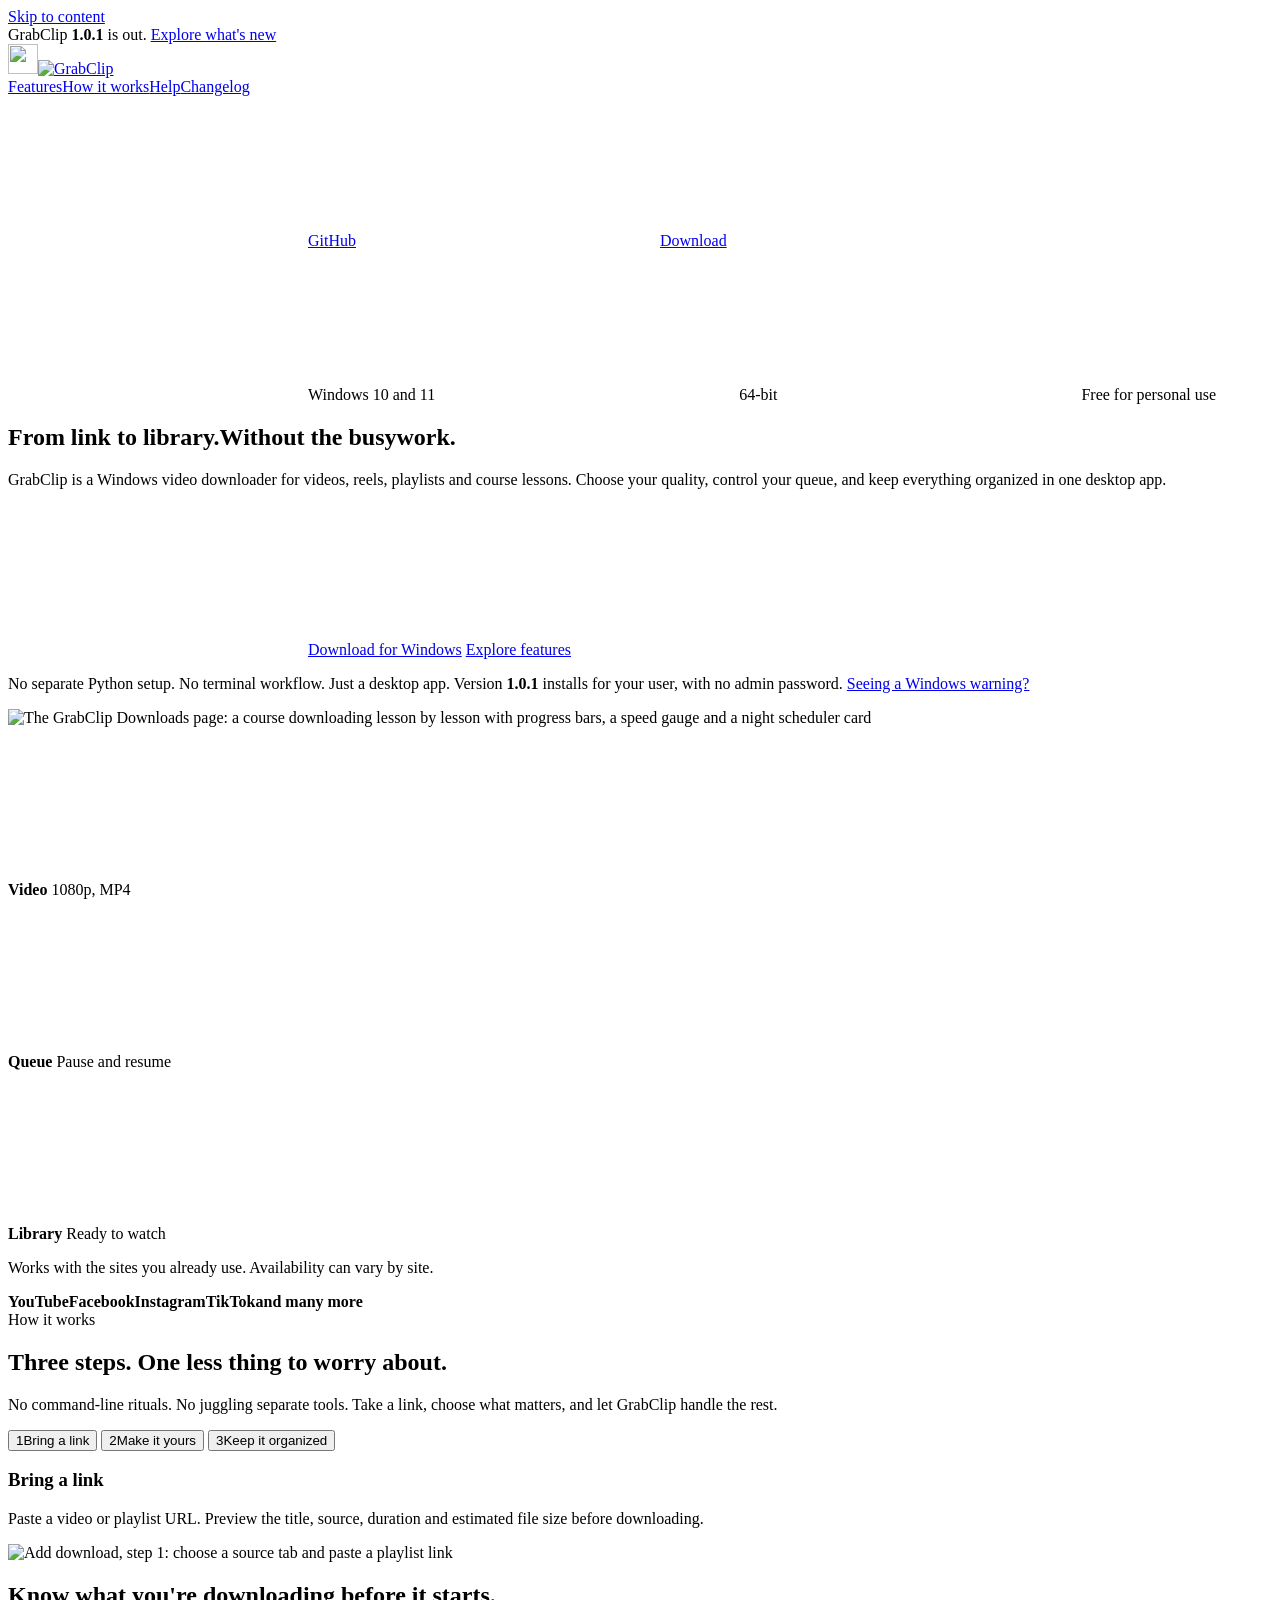
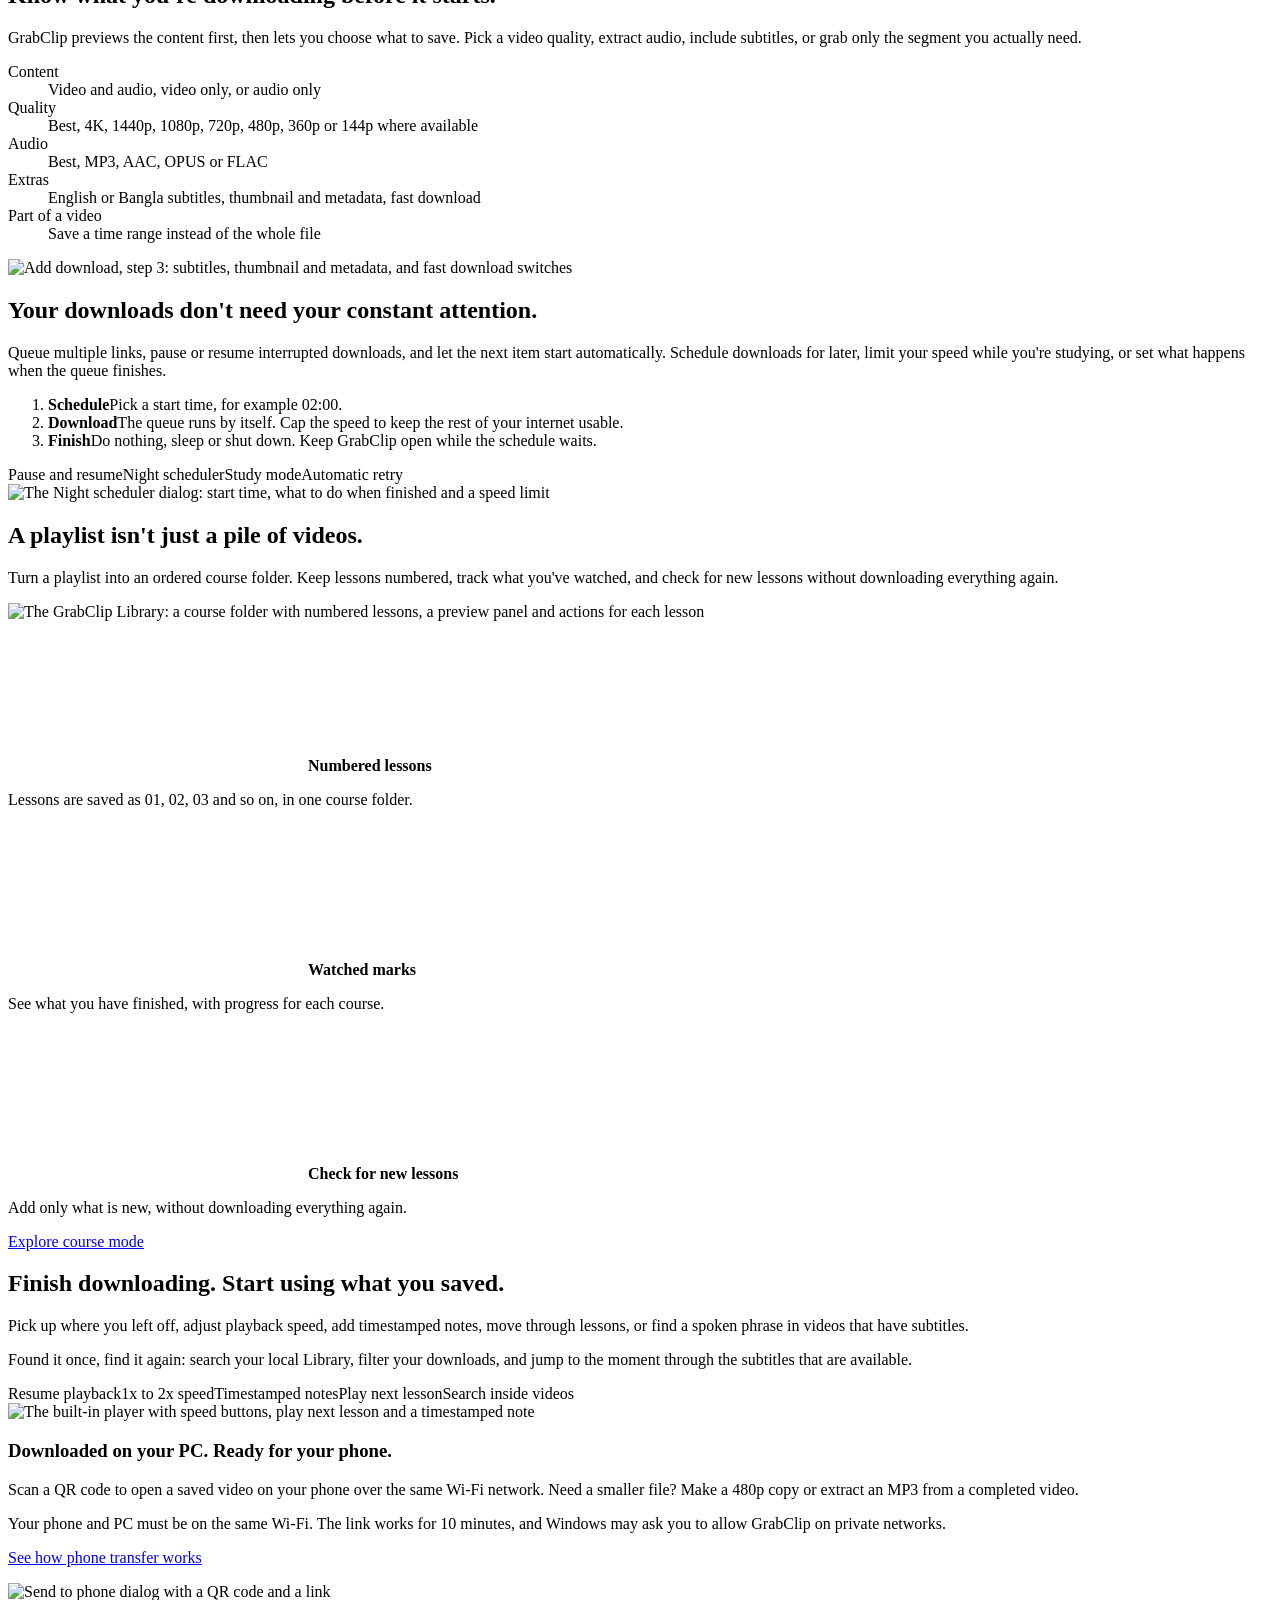
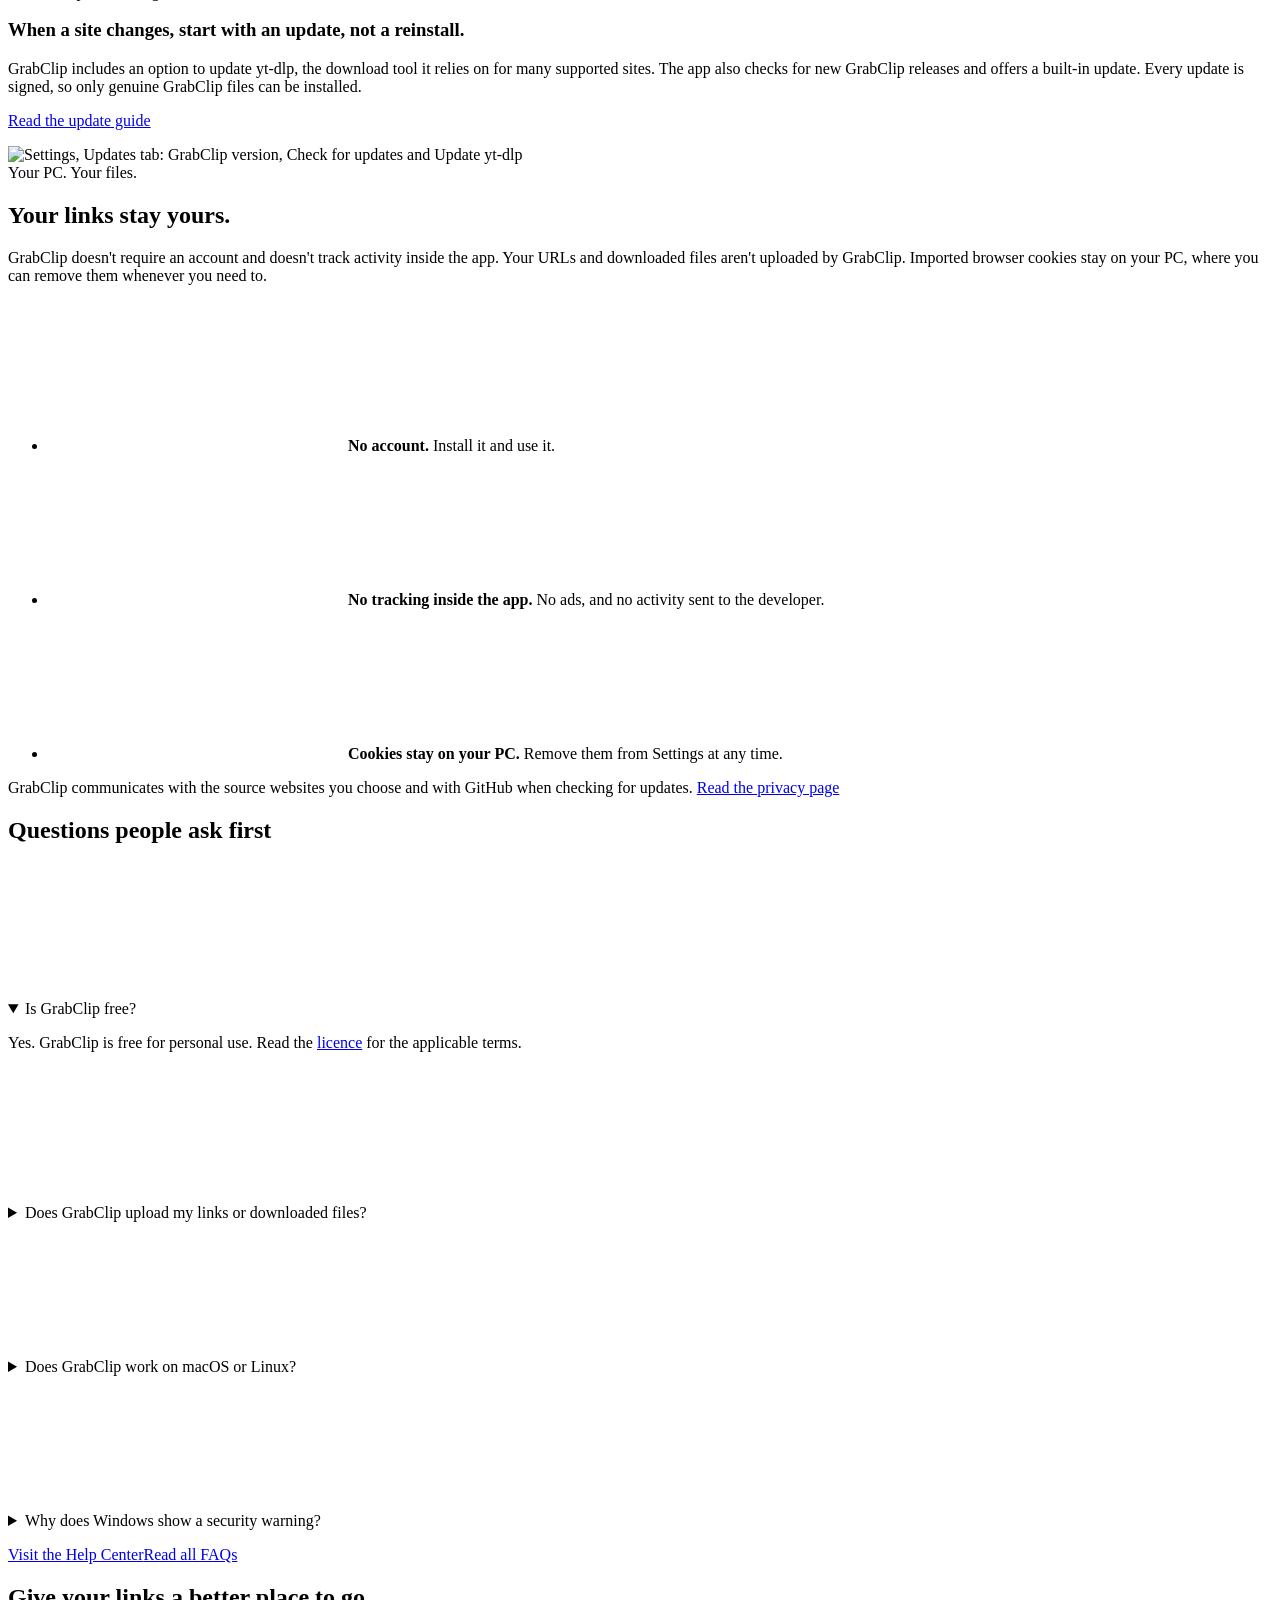
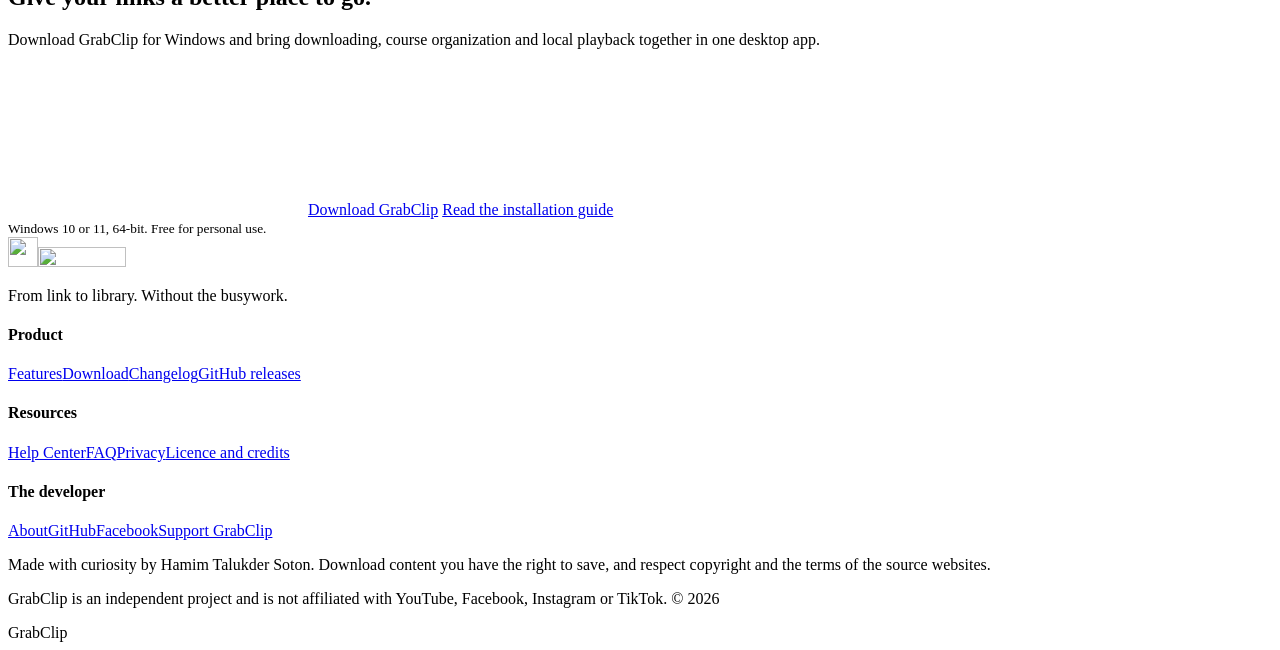
==== website/index.html @ 93a2cb2f "Add files via upload" ====
<!DOCTYPE html>
<html lang="en">
<head>
<meta charset="UTF-8">
<meta name="viewport" content="width=device-width, initial-scale=1">
<title>GrabClip — Windows Video &amp; Playlist Downloader</title>
<meta name="description" content="Download videos, playlists and course lessons on Windows. Manage your queue, organize downloads and play saved media with GrabClip.">
<link rel="canonical" href="https://grabclip.pages.dev/">
<meta name="theme-color" content="#0B0F0E">
<meta property="og:type" content="website">
<meta property="og:site_name" content="GrabClip">
<meta property="og:title" content="GrabClip — Windows Video &amp; Playlist Downloader">
<meta property="og:description" content="Download videos, playlists and course lessons on Windows. Manage your queue, organize downloads and play saved media with GrabClip.">
<meta property="og:url" content="https://grabclip.pages.dev/">
<meta property="og:image" content="https://grabclip.pages.dev/assets/og.png">
<meta property="og:image:width" content="1200">
<meta property="og:image:height" content="630">
<meta name="twitter:card" content="summary_large_image">
<link rel="icon" href="/assets/logo-icon.svg" type="image/svg+xml">
<link rel="icon" href="/assets/icon-192.png" type="image/png" sizes="192x192">
<link rel="apple-touch-icon" href="/assets/apple-touch-icon.png">
<link rel="preload" href="/assets/fonts/plus-jakarta-sans-latin-wght-normal.woff2" as="font" type="font/woff2" crossorigin>
<link rel="stylesheet" href="/style.css">
<script src="/site.js" defer></script>
<script type="application/ld+json">{"@context": "https://schema.org", "@type": "SoftwareApplication", "name": "GrabClip", "operatingSystem": "Windows 10, Windows 11", "applicationCategory": "MultimediaApplication", "description": "A Windows desktop app for downloading and organizing supported videos, playlists and course lessons.", "url": "https://grabclip.pages.dev/", "downloadUrl": "https://grabclip.pages.dev/download/", "offers": {"@type": "Offer", "price": "0", "priceCurrency": "USD"}, "author": {"@type": "Person", "name": "Hamim Talukder Soton"}}</script>
</head>
<body>
<a class="skip" href="#main">Skip to content</a>
<div class="announce">GrabClip <b data-version>1.0.1</b> is out. <a href="/changelog/">Explore what's new</a></div>
<header class="site-head">
<div class="wrap bar">
<a class="brand" href="/" aria-label="GrabClip home"><img src="/assets/logo-icon.svg" alt="" width="30" height="30"><img src="/assets/logo-text.svg" alt="GrabClip" width="88" height="20"></a>
<nav class="pill-nav" aria-label="Main"><a href="/features/">Features</a><a href="/#how">How it works</a><a href="/help/">Help</a><a href="/changelog/">Changelog</a></nav>
<div class="bar-end">
<a class="gh" href="https://github.com/HamimTalukder/GrabClip-Windows"><svg class="ic" aria-hidden="true"><use href="/assets/icons.svg#i-github"/></svg><span>GitHub</span></a>
<a class="btn btn-mint btn-sm" href="/download/latest"><svg class="ic" aria-hidden="true"><use href="/assets/icons.svg#i-download"/></svg>Download</a>
</div>
</div>
</header>
<main id="main">
<section class="hero">
  <div class="wrap hero-copy">
    <div class="chips">
      <span class="chip"><svg class="ic" aria-hidden="true"><use href="/assets/icons.svg#i-windows"/></svg>Windows 10 and 11</span>
      <span class="chip"><svg class="ic" aria-hidden="true"><use href="/assets/icons.svg#i-check"/></svg>64-bit</span>
      <span class="chip"><svg class="ic" aria-hidden="true"><use href="/assets/icons.svg#i-check"/></svg>Free for personal use</span>
    </div>
    <h1 class="display"><span>From link to library.</span><span>Without the busywork.</span></h1>
    <p class="lead">GrabClip is a Windows video downloader for videos, reels, playlists and course lessons. Choose your quality, control your queue, and keep everything organized in one desktop app.</p>
    <div class="actions">
      <a class="btn btn-mint" href="/download/latest"><svg class="ic" aria-hidden="true"><use href="/assets/icons.svg#i-download"/></svg>Download for Windows</a>
      <a class="btn btn-ghost" href="/features/">Explore features</a>
    </div>
    <p class="hero-note">No separate Python setup. No terminal workflow. Just a desktop app. Version <b data-version>1.0.1</b> installs for your user, with no admin password. <a href="/download/#smartscreen">Seeing a Windows warning?</a></p>
  </div>
  <div class="wrap stage">
    <div class="beam" aria-hidden="true"></div>
    <div class="win"><img src="/assets/shots/downloads.webp" width="1920" height="1080" alt="The GrabClip Downloads page: a course downloading lesson by lesson with progress bars, a speed gauge and a night scheduler card" fetchpriority="high"></div>
    <div class="float f1"><svg class="ic" aria-hidden="true"><use href="/assets/icons.svg#i-play"/></svg><div><b>Video</b> <span>1080p, MP4</span></div></div>
    <div class="float f2"><svg class="ic" aria-hidden="true"><use href="/assets/icons.svg#i-list"/></svg><div><b>Queue</b> <span>Pause and resume</span></div></div>
    <div class="float f3"><svg class="ic" aria-hidden="true"><use href="/assets/icons.svg#i-folder"/></svg><div><b>Library</b> <span>Ready to watch</span></div></div>
  </div>
</section>

<div class="sources">
  <div class="wrap">
    <p>Works with the sites you already use. Availability can vary by site.</p>
    <b>YouTube</b><b>Facebook</b><b>Instagram</b><b>TikTok</b><b>and many more</b>
  </div>
</div>

<section class="sec" id="how">
  <div class="wrap" data-tabs>
    <div class="sec-head center">
      <span class="label">How it works</span>
      <h2 class="h2">Three steps. One less thing to worry about.</h2>
      <p class="lead">No command-line rituals. No juggling separate tools. Take a link, choose what matters, and let GrabClip handle the rest.</p>
    </div>
    <div class="steps-bar" role="tablist" aria-label="How GrabClip works">
      <button type="button" role="tab" id="tab-1" aria-controls="panel-1" aria-selected="true"><span class="n">1</span>Bring a link</button>
      <button type="button" role="tab" id="tab-2" aria-controls="panel-2" aria-selected="false" tabindex="-1"><span class="n">2</span>Make it yours</button>
      <button type="button" role="tab" id="tab-3" aria-controls="panel-3" aria-selected="false" tabindex="-1"><span class="n">3</span>Keep it organized</button>
    </div>
    <div class="steps-line" aria-hidden="true"><i></i></div>
    <div class="step-panel" role="tabpanel" id="panel-1" aria-labelledby="tab-1">
      <div><h3>Bring a link</h3><p class="lead">Paste a video or playlist URL. Preview the title, source, duration and estimated file size before downloading.</p></div>
      <div class="step-art"><img src="/assets/shots/add-1-link.webp" width="850" height="434" alt="Add download, step 1: choose a source tab and paste a playlist link" loading="lazy" decoding="async"></div>
    </div>
    <div class="step-panel" role="tabpanel" id="panel-2" aria-labelledby="tab-2" hidden>
      <div><h3>Make it yours</h3><p class="lead">Pick video or audio, choose quality and format, add subtitles or select a specific time range.</p></div>
      <div class="step-art"><img src="/assets/shots/add-2-format.webp" width="850" height="731" alt="Add download, step 2: course folder, content type, quality and format" loading="lazy" decoding="async"></div>
    </div>
    <div class="step-panel" role="tabpanel" id="panel-3" aria-labelledby="tab-3" hidden>
      <div><h3>Keep it organized</h3><p class="lead">Find finished downloads in the Library, resume playback, organize course lessons and search subtitles where available.</p></div>
      <div class="step-art"><img src="/assets/shots/library.webp" width="1600" height="900" alt="The GrabClip Library with a course folder, numbered lessons and a preview panel" loading="lazy" decoding="async"></div>
    </div>
  </div>
</section>

<section class="sec">
  <div class="wrap split">
    <div>
      <h2 class="h2">Know what you're downloading before it starts.</h2>
      <p class="lead">GrabClip previews the content first, then lets you choose what to save. Pick a video quality, extract audio, include subtitles, or grab only the segment you actually need.</p>
      <dl class="spec">
        <dt>Content</dt><dd>Video and audio, video only, or audio only</dd>
        <dt>Quality</dt><dd>Best, 4K, 1440p, 1080p, 720p, 480p, 360p or 144p where available</dd>
        <dt>Audio</dt><dd>Best, MP3, AAC, OPUS or FLAC</dd>
        <dt>Extras</dt><dd>English or Bangla subtitles, thumbnail and metadata, fast download</dd>
        <dt>Part of a video</dt><dd>Save a time range instead of the whole file</dd>
      </dl>
    </div>
    <div class="art art-narrow"><img src="/assets/shots/add-3-extras.webp" width="850" height="538" alt="Add download, step 3: subtitles, thumbnail and metadata, and fast download switches" loading="lazy" decoding="async"></div>
  </div>
</section>

<section class="sec">
  <div class="wrap split flip">
    <div>
      <h2 class="h2">Your downloads don't need your constant attention.</h2>
      <p class="lead">Queue multiple links, pause or resume interrupted downloads, and let the next item start automatically. Schedule downloads for later, limit your speed while you're studying, or set what happens when the queue finishes.</p>
      <ol class="flow">
        <li><b>Schedule</b><span>Pick a start time, for example 02:00.</span></li>
        <li><b>Download</b><span>The queue runs by itself. Cap the speed to keep the rest of your internet usable.</span></li>
        <li><b>Finish</b><span>Do nothing, sleep or shut down. Keep GrabClip open while the schedule waits.</span></li>
      </ol>
      <div class="tags"><span>Pause and resume</span><span>Night scheduler</span><span>Study mode</span><span>Automatic retry</span></div>
    </div>
    <div class="art art-narrow"><img src="/assets/shots/scheduler.webp" width="670" height="605" alt="The Night scheduler dialog: start time, what to do when finished and a speed limit" loading="lazy" decoding="async"></div>
  </div>
</section>

<section class="sec">
  <div class="wrap">
    <div class="sec-head">
      <h2 class="h2">A playlist isn't just a pile of videos.</h2>
      <p class="lead">Turn a playlist into an ordered course folder. Keep lessons numbered, track what you've watched, and check for new lessons without downloading everything again.</p>
    </div>
    <div class="win wide-art"><img src="/assets/shots/library.webp" width="1600" height="900" alt="The GrabClip Library: a course folder with numbered lessons, a preview panel and actions for each lesson" loading="lazy" decoding="async"></div>
    <div class="trio">
      <div><svg class="ic" aria-hidden="true"><use href="/assets/icons.svg#i-list"/></svg><b>Numbered lessons</b><p>Lessons are saved as 01, 02, 03 and so on, in one course folder.</p></div>
      <div><svg class="ic" aria-hidden="true"><use href="/assets/icons.svg#i-check"/></svg><b>Watched marks</b><p>See what you have finished, with progress for each course.</p></div>
      <div><svg class="ic" aria-hidden="true"><use href="/assets/icons.svg#i-refresh"/></svg><b>Check for new lessons</b><p>Add only what is new, without downloading everything again.</p></div>
    </div>
    <p class="center-link"><a href="/help/#course-download">Explore course mode</a></p>
  </div>
</section>

<section class="sec">
  <div class="wrap split">
    <div>
      <h2 class="h2">Finish downloading. Start using what you saved.</h2>
      <p class="lead">Pick up where you left off, adjust playback speed, add timestamped notes, move through lessons, or find a spoken phrase in videos that have subtitles.</p>
      <p class="lead">Found it once, find it again: search your local Library, filter your downloads, and jump to the moment through the subtitles that are available.</p>
      <div class="tags"><span>Resume playback</span><span>1x to 2x speed</span><span>Timestamped notes</span><span>Play next lesson</span><span>Search inside videos</span></div>
    </div>
    <div class="art"><img src="/assets/shots/player.webp" width="1330" height="1040" alt="The built-in player with speed buttons, play next lesson and a timestamped note" loading="lazy" decoding="async"></div>
  </div>
</section>

<section class="sec">
  <div class="wrap twoup">
    <div class="tile hot">
      <h3 class="h3">Downloaded on your PC. Ready for your phone.</h3>
      <p>Scan a QR code to open a saved video on your phone over the same Wi-Fi network. Need a smaller file? Make a 480p copy or extract an MP3 from a completed video.</p>
      <p>Your phone and PC must be on the same Wi-Fi. The link works for 10 minutes, and Windows may ask you to allow GrabClip on private networks.</p>
      <p><a href="/help/#phone-transfer" class="muted">See how phone transfer works</a></p>
      <div class="tile-art narrow"><img src="/assets/shots/send-to-phone.webp" width="670" height="766" alt="Send to phone dialog with a QR code and a link" loading="lazy" decoding="async"></div>
    </div>
    <div class="tile">
      <h3 class="h3">When a site changes, start with an update, not a reinstall.</h3>
      <p>GrabClip includes an option to update yt-dlp, the download tool it relies on for many supported sites. The app also checks for new GrabClip releases and offers a built-in update. Every update is signed, so only genuine GrabClip files can be installed.</p>
      <p><a href="/help/#update-ytdlp" class="muted">Read the update guide</a></p>
      <div class="tile-art"><img src="/assets/shots/settings-updates.webp" width="940" height="477" alt="Settings, Updates tab: GrabClip version, Check for updates and Update yt-dlp" loading="lazy" decoding="async"></div>
    </div>
  </div>
</section>

<section class="sec">
  <div class="wrap">
    <div class="privacy">
      <div>
        <span class="label">Your PC. Your files.</span>
        <h2 class="h2">Your links stay yours.</h2>
        <p class="lead">GrabClip doesn't require an account and doesn't track activity inside the app. Your URLs and downloaded files aren't uploaded by GrabClip. Imported browser cookies stay on your PC, where you can remove them whenever you need to.</p>
      </div>
      <div>
        <ul>
          <li><svg class="ic" aria-hidden="true"><use href="/assets/icons.svg#i-lock"/></svg><span><b>No account.</b> Install it and use it.</span></li>
          <li><svg class="ic" aria-hidden="true"><use href="/assets/icons.svg#i-shield"/></svg><span><b>No tracking inside the app.</b> No ads, and no activity sent to the developer.</span></li>
          <li><svg class="ic" aria-hidden="true"><use href="/assets/icons.svg#i-cookie"/></svg><span><b>Cookies stay on your PC.</b> Remove them from Settings at any time.</span></li>
        </ul>
        <p class="small">GrabClip communicates with the source websites you choose and with GitHub when checking for updates. <a href="/privacy/">Read the privacy page</a></p>
      </div>
    </div>
  </div>
</section>

<section class="sec">
  <div class="wrap">
    <div class="sec-head center">
      <h2 class="h2">Questions people ask first</h2>
    </div>
    <div class="faq">
<details open><summary>Is GrabClip free?<svg class="ic plus" aria-hidden="true"><use href="/assets/icons.svg#i-plus"/></svg><svg class="ic minus" aria-hidden="true"><use href="/assets/icons.svg#i-minus"/></svg></summary><div class="ans"><p>Yes. GrabClip is free for personal use. Read the <a href="/license/">licence</a> for the applicable terms.</p></div></details>
<details><summary>Does GrabClip upload my links or downloaded files?<svg class="ic plus" aria-hidden="true"><use href="/assets/icons.svg#i-plus"/></svg><svg class="ic minus" aria-hidden="true"><use href="/assets/icons.svg#i-minus"/></svg></summary><div class="ans"><p>No. There are no accounts and no tracking inside the app. GrabClip only talks to the websites you download from, and to GitHub when it looks for an update. Read the <a href="/privacy/">privacy page</a>.</p></div></details>
<details><summary>Does GrabClip work on macOS or Linux?<svg class="ic plus" aria-hidden="true"><use href="/assets/icons.svg#i-plus"/></svg><svg class="ic minus" aria-hidden="true"><use href="/assets/icons.svg#i-minus"/></svg></summary><div class="ans"><p>Not at the moment. GrabClip supports Windows 10 and Windows 11 on 64-bit systems.</p></div></details>
<details><summary>Why does Windows show a security warning?<svg class="ic plus" aria-hidden="true"><use href="/assets/icons.svg#i-plus"/></svg><svg class="ic minus" aria-hidden="true"><use href="/assets/icons.svg#i-minus"/></svg></summary><div class="ans"><p>The current installer is not signed with a paid Windows code-signing certificate, so SmartScreen may show a warning. Download only from the official GitHub release and compare the SHA-256 hash first. <a href="/download/#smartscreen">Read more</a>.</p></div></details>
    </div>
    <p class="center-link"><a href="/help/">Visit the Help Center</a><a href="/faq/">Read all FAQs</a></p>
  </div>
</section>

<section class="cta">
  <div class="wrap">
    <h2 class="h2">Give your links a better place to go.</h2>
    <p class="lead">Download GrabClip for Windows and bring downloading, course organization and local playback together in one desktop app.</p>
    <div class="actions">
      <a class="btn btn-mint" href="/download/latest"><svg class="ic" aria-hidden="true"><use href="/assets/icons.svg#i-download"/></svg>Download GrabClip</a>
      <a class="btn btn-ghost" href="/download/">Read the installation guide</a>
    </div>
    <small>Windows 10 or 11, 64-bit. Free for personal use.</small>
  </div>
</section>
</main>
<footer class="foot">
<div class="wrap">
<div class="foot-grid">
<div>
<a class="brand" href="/" aria-label="GrabClip home"><img src="/assets/logo-icon.svg" alt="" width="30" height="30"><img src="/assets/logo-text.svg" alt="" width="88" height="20"></a>
<p class="foot-note">From link to library. Without the busywork.</p>
</div>
<div><h4>Product</h4>
<a href="/features/">Features</a><a href="/download/">Download</a><a href="/changelog/">Changelog</a><a href="https://github.com/HamimTalukder/GrabClip-Windows/releases">GitHub releases</a></div>
<div><h4>Resources</h4>
<a href="/help/">Help Center</a><a href="/faq/">FAQ</a><a href="/privacy/">Privacy</a><a href="/license/">Licence and credits</a></div>
<div><h4>The developer</h4>
<a href="/about/">About</a><a href="https://github.com/HamimTalukder" data-contact="github">GitHub</a><a href="https://www.facebook.com/hamim.talukder.soton" data-contact="facebook">Facebook</a><a href="/about/#support">Support GrabClip</a></div>
</div>
<div class="fine">
<p>Made with curiosity by Hamim Talukder Soton. Download content you have the right to save, and respect copyright and the terms of the source websites.</p>
<p>GrabClip is an independent project and is not affiliated with YouTube, Facebook, Instagram or TikTok. &copy; <span data-year>2026</span></p>
</div>
</div>
<div class="wordmark" aria-hidden="true">GrabClip</div>
</footer>
</body>
</html>
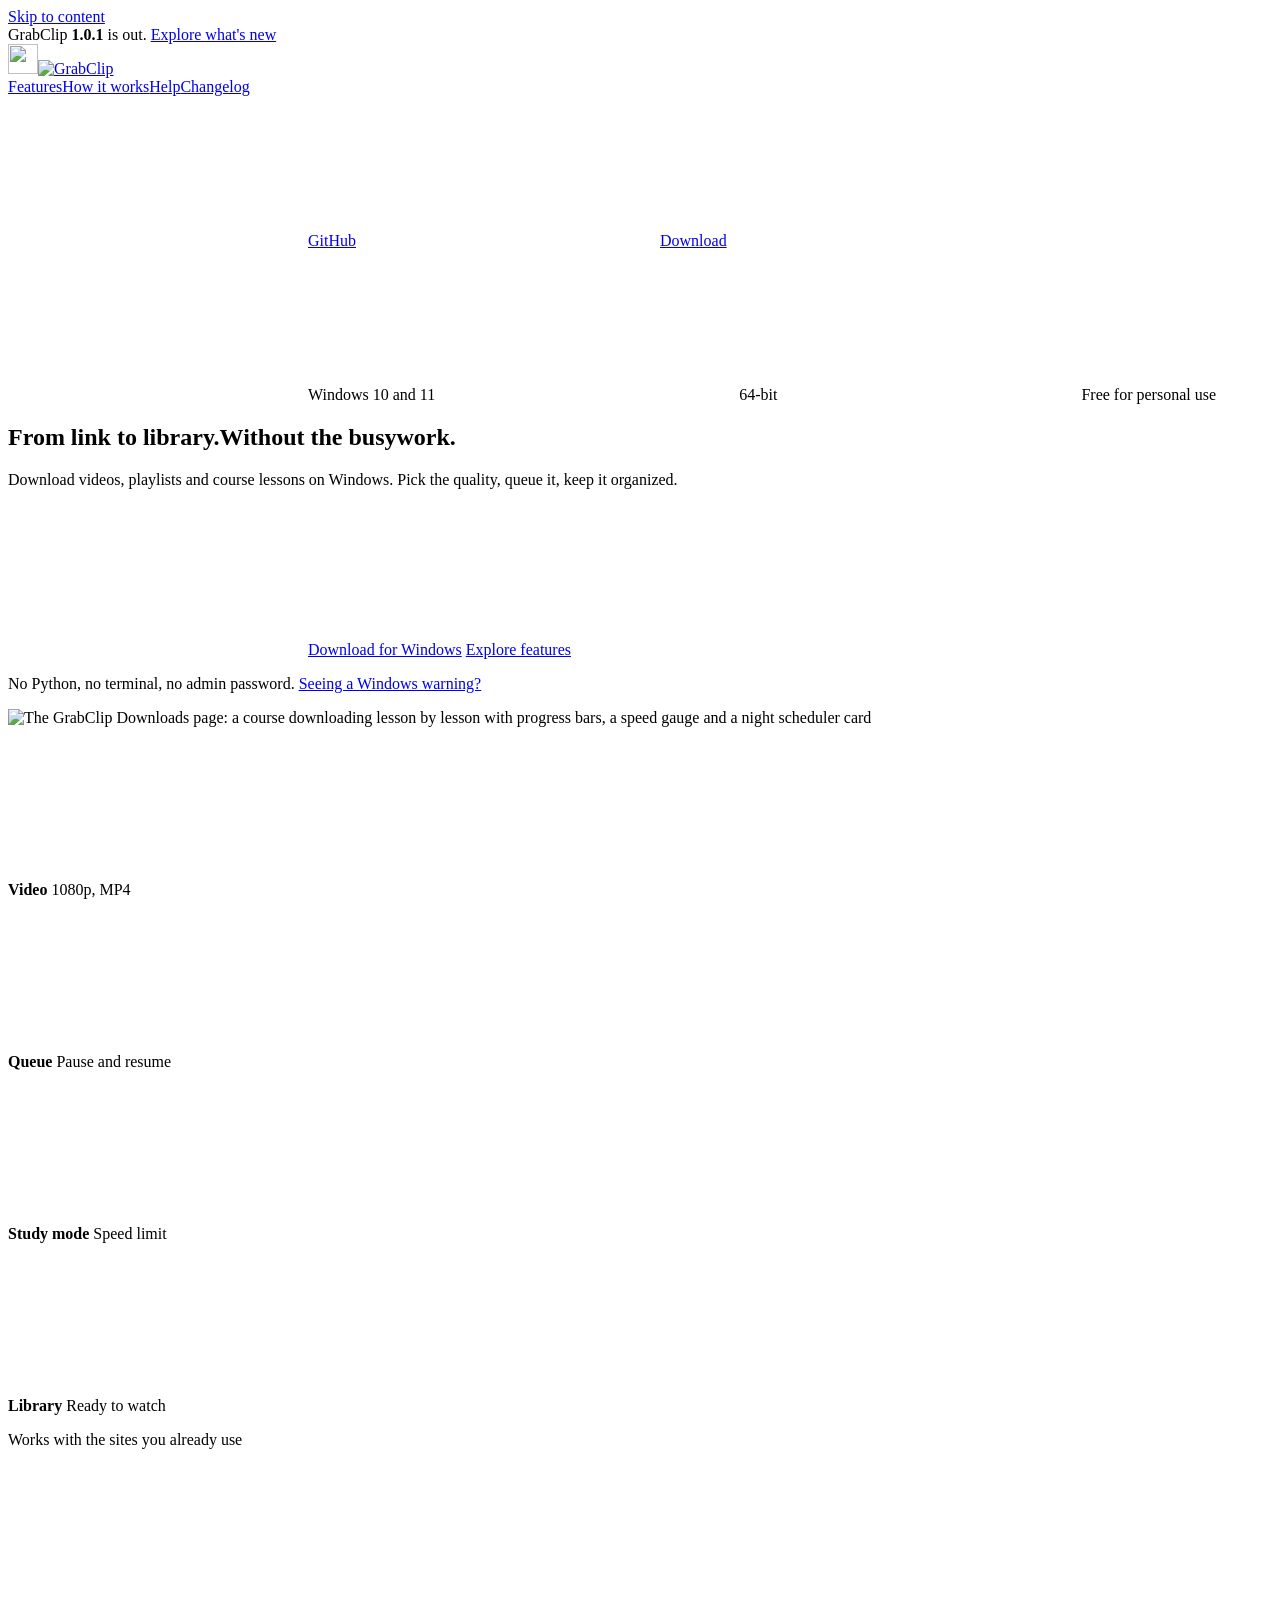
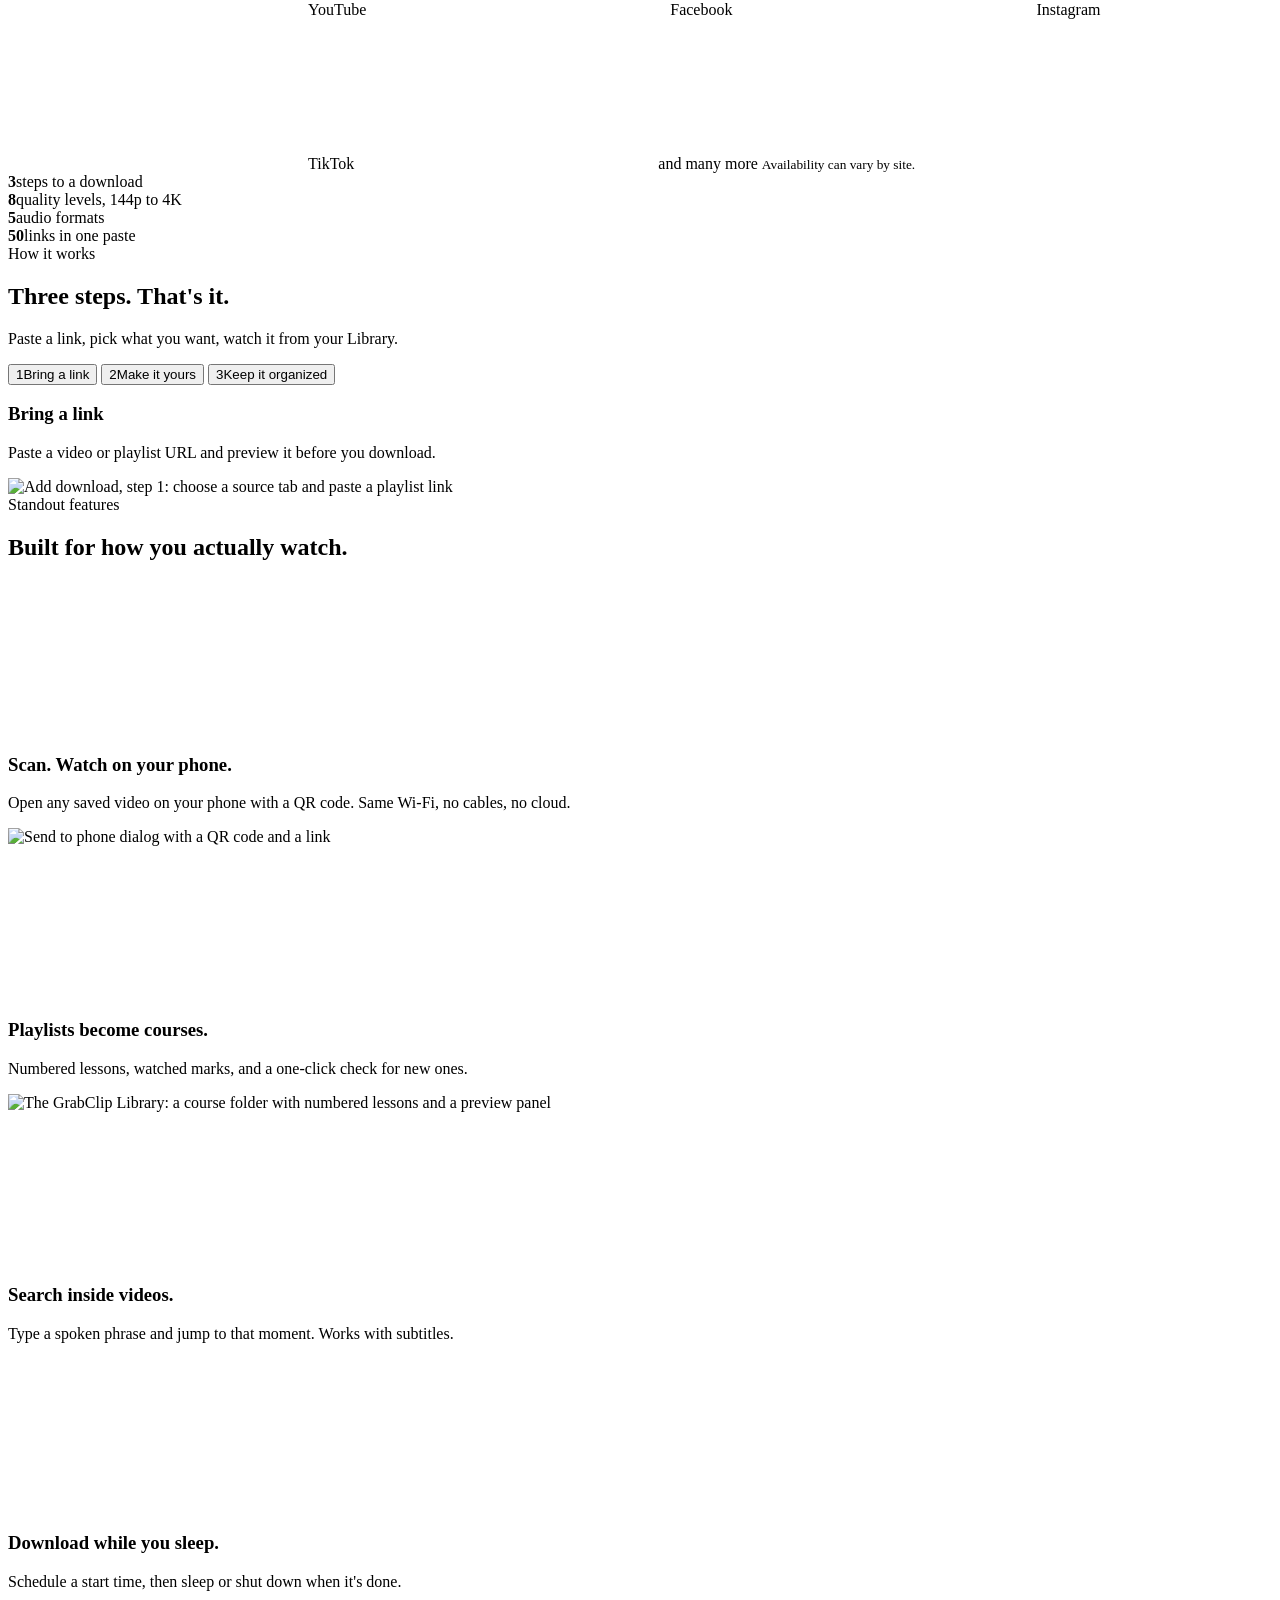
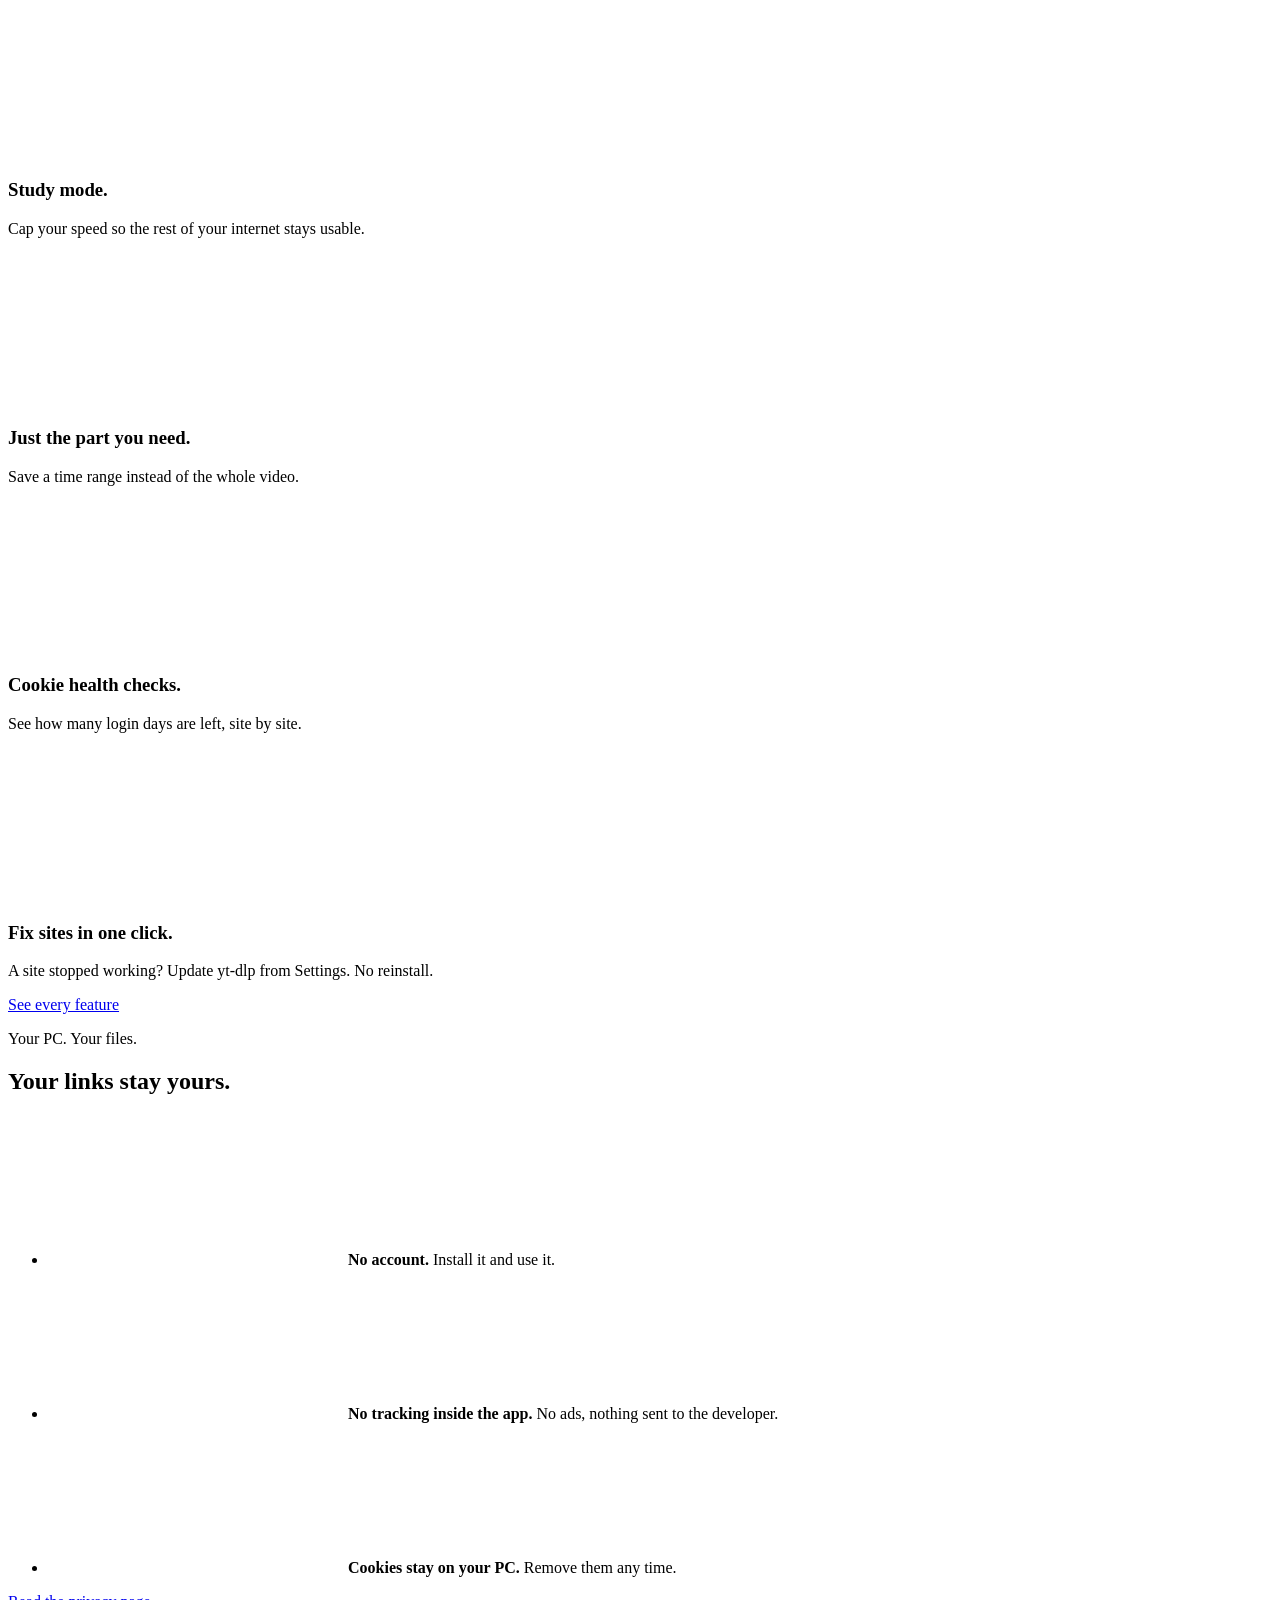
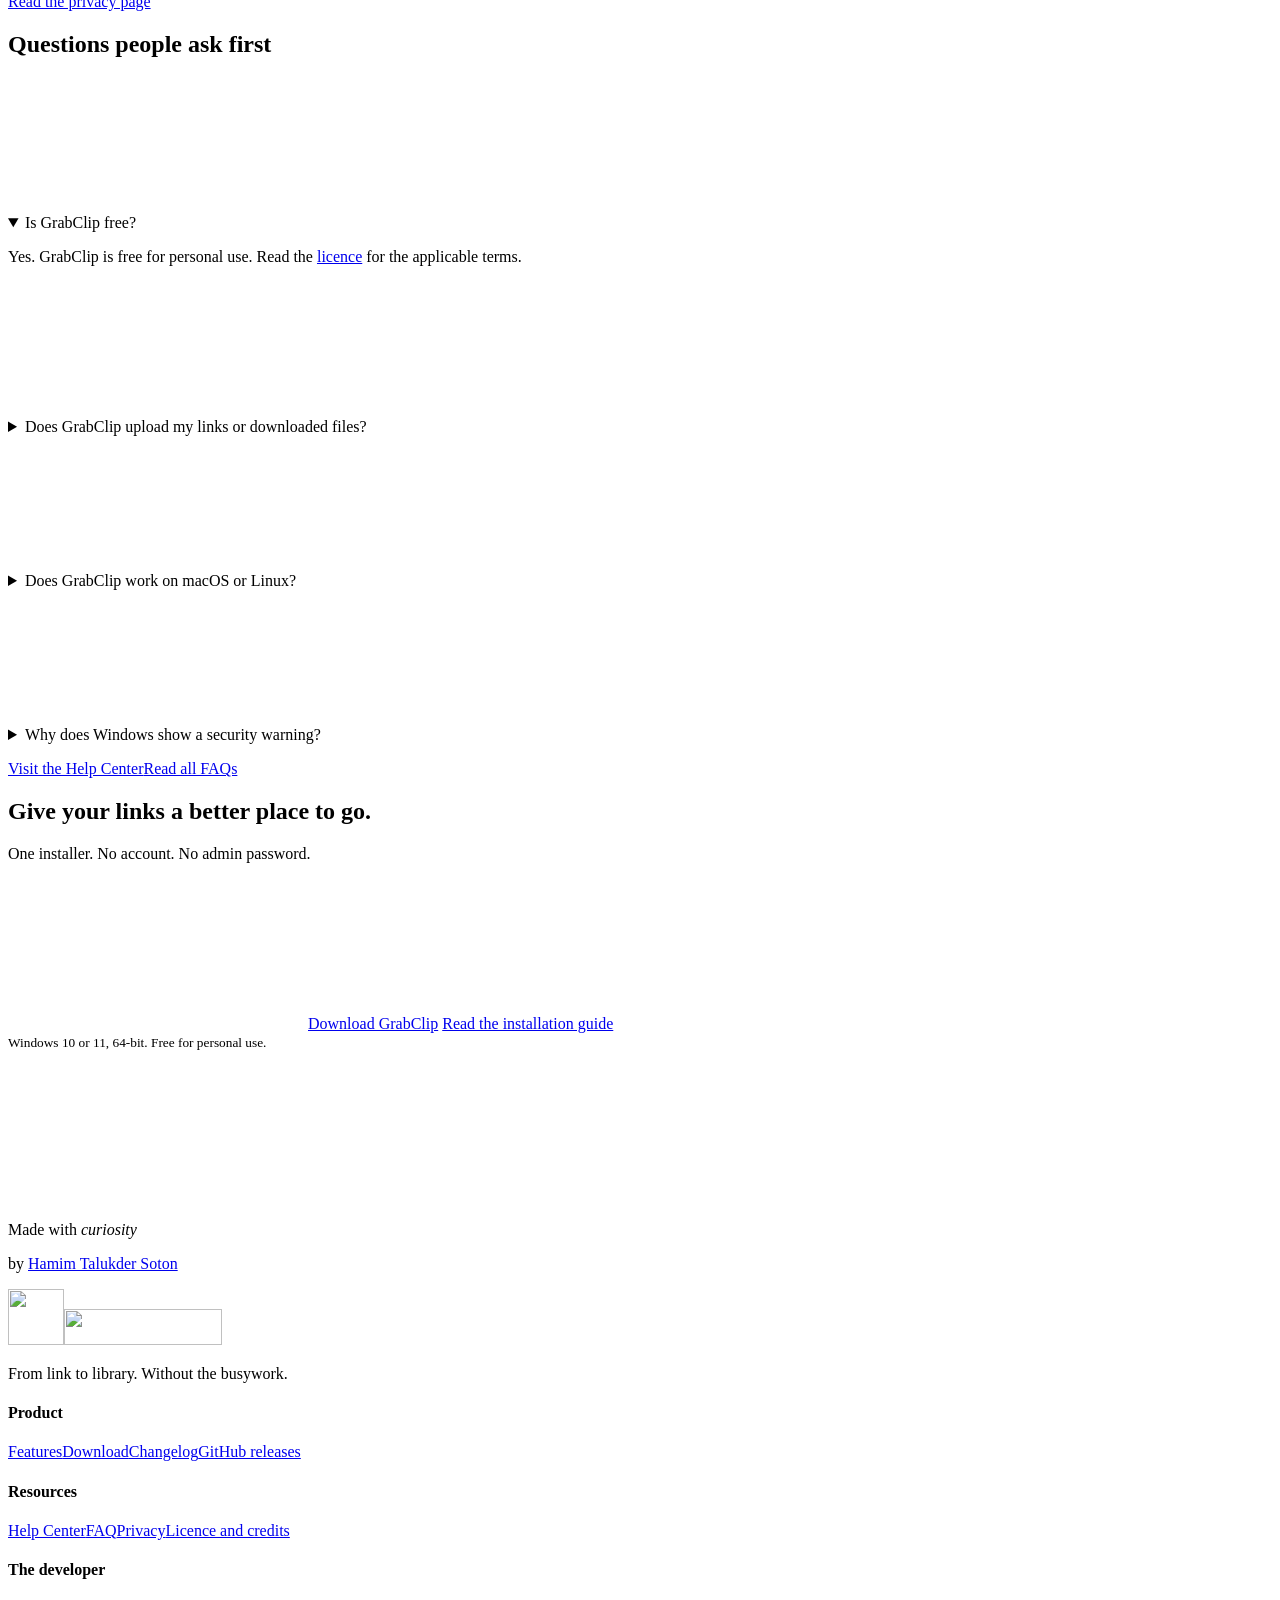
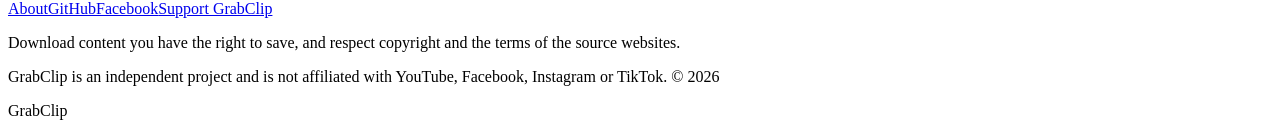
==== commit 5985a13b: "Add files via upload" ====
--- a/website/index.html
+++ b/website/index.html
@@ -33,7 +33,7 @@
 <nav class="pill-nav" aria-label="Main"><a href="/features/">Features</a><a href="/#how">How it works</a><a href="/help/">Help</a><a href="/changelog/">Changelog</a></nav>
 <div class="bar-end">
 <a class="gh" href="https://github.com/HamimTalukder/GrabClip-Windows"><svg class="ic" aria-hidden="true"><use href="/assets/icons.svg#i-github"/></svg><span>GitHub</span></a>
-<a class="btn btn-mint btn-sm" href="/download/latest"><svg class="ic" aria-hidden="true"><use href="/assets/icons.svg#i-download"/></svg>Download</a>
+<a class="btn btn-mint btn-sm" href="https://github.com/HamimTalukder/GrabClip-Windows/releases/latest" data-download><svg class="ic" aria-hidden="true"><use href="/assets/icons.svg#i-download"/></svg>Download</a>
 </div>
 </div>
 </header>
@@ -46,151 +46,140 @@
       <span class="chip"><svg class="ic" aria-hidden="true"><use href="/assets/icons.svg#i-check"/></svg>Free for personal use</span>
     </div>
     <h1 class="display"><span>From link to library.</span><span>Without the busywork.</span></h1>
-    <p class="lead">GrabClip is a Windows video downloader for videos, reels, playlists and course lessons. Choose your quality, control your queue, and keep everything organized in one desktop app.</p>
+    <p class="lead">Download videos, playlists and course lessons on Windows. Pick the quality, queue it, keep it organized.</p>
     <div class="actions">
-      <a class="btn btn-mint" href="/download/latest"><svg class="ic" aria-hidden="true"><use href="/assets/icons.svg#i-download"/></svg>Download for Windows</a>
+      <a class="btn btn-mint" href="https://github.com/HamimTalukder/GrabClip-Windows/releases/latest" data-download><svg class="ic" aria-hidden="true"><use href="/assets/icons.svg#i-download"/></svg>Download for Windows</a>
       <a class="btn btn-ghost" href="/features/">Explore features</a>
     </div>
-    <p class="hero-note">No separate Python setup. No terminal workflow. Just a desktop app. Version <b data-version>1.0.1</b> installs for your user, with no admin password. <a href="/download/#smartscreen">Seeing a Windows warning?</a></p>
+    <p class="hero-note">No Python, no terminal, no admin password. <a href="/download/#smartscreen">Seeing a Windows warning?</a></p>
   </div>
   <div class="wrap stage">
     <div class="beam" aria-hidden="true"></div>
     <div class="win"><img src="/assets/shots/downloads.webp" width="1920" height="1080" alt="The GrabClip Downloads page: a course downloading lesson by lesson with progress bars, a speed gauge and a night scheduler card" fetchpriority="high"></div>
-    <div class="float f1"><svg class="ic" aria-hidden="true"><use href="/assets/icons.svg#i-play"/></svg><div><b>Video</b> <span>1080p, MP4</span></div></div>
-    <div class="float f2"><svg class="ic" aria-hidden="true"><use href="/assets/icons.svg#i-list"/></svg><div><b>Queue</b> <span>Pause and resume</span></div></div>
-    <div class="float f3"><svg class="ic" aria-hidden="true"><use href="/assets/icons.svg#i-folder"/></svg><div><b>Library</b> <span>Ready to watch</span></div></div>
+    <div class="float f1" data-drag><svg class="ic" aria-hidden="true"><use href="/assets/icons.svg#i-play"/></svg><div><b>Video</b> <span>1080p, MP4</span></div></div>
+    <div class="float f2" data-drag><svg class="ic" aria-hidden="true"><use href="/assets/icons.svg#i-list"/></svg><div><b>Queue</b> <span>Pause and resume</span></div></div>
+    <div class="float f4" data-drag><svg class="ic" aria-hidden="true"><use href="/assets/icons.svg#i-cap"/></svg><div><b>Study mode</b> <span>Speed limit</span></div></div>
+    <div class="float f3" data-drag><svg class="ic" aria-hidden="true"><use href="/assets/icons.svg#i-folder"/></svg><div><b>Library</b> <span>Ready to watch</span></div></div>
   </div>
 </section>
 
 <div class="sources">
   <div class="wrap">
-    <p>Works with the sites you already use. Availability can vary by site.</p>
-    <b>YouTube</b><b>Facebook</b><b>Instagram</b><b>TikTok</b><b>and many more</b>
-  </div>
-</div>
+    <p>Works with the sites you already use</p>
+    <span class="src" data-drag><i><svg class="ic" aria-hidden="true"><use href="/assets/icons.svg#i-play"/></svg></i>YouTube</span>
+    <span class="src" data-drag><i><svg class="ic" aria-hidden="true"><use href="/assets/icons.svg#i-users"/></svg></i>Facebook</span>
+    <span class="src" data-drag><i><svg class="ic" aria-hidden="true"><use href="/assets/icons.svg#i-camera"/></svg></i>Instagram</span>
+    <span class="src" data-drag><i><svg class="ic" aria-hidden="true"><use href="/assets/icons.svg#i-music"/></svg></i>TikTok</span>
+    <span class="src" data-drag><i><svg class="ic" aria-hidden="true"><use href="/assets/icons.svg#i-sparkle"/></svg></i>and many more</span>
+    <small>Availability can vary by site.</small>
+  </div>
+</div>
+
+<section class="stats">
+  <div class="wrap" data-stagger>
+    <div class="stat"><b><span data-count="3">3</span></b><span>steps to a download</span></div>
+    <div class="stat"><b><span data-count="8">8</span></b><span>quality levels, 144p to 4K</span></div>
+    <div class="stat"><b><span data-count="5">5</span></b><span>audio formats</span></div>
+    <div class="stat"><b><span data-count="50">50</span></b><span>links in one paste</span></div>
+  </div>
+</section>
 
 <section class="sec" id="how">
   <div class="wrap" data-tabs>
-    <div class="sec-head center">
+    <div class="sec-head center rv">
       <span class="label">How it works</span>
-      <h2 class="h2">Three steps. One less thing to worry about.</h2>
-      <p class="lead">No command-line rituals. No juggling separate tools. Take a link, choose what matters, and let GrabClip handle the rest.</p>
-    </div>
-    <div class="steps-bar" role="tablist" aria-label="How GrabClip works">
+      <h2 class="h2">Three steps. That's it.</h2>
+      <p class="lead">Paste a link, pick what you want, watch it from your Library.</p>
+    </div>
+    <div class="steps-bar rv" role="tablist" aria-label="How GrabClip works">
       <button type="button" role="tab" id="tab-1" aria-controls="panel-1" aria-selected="true"><span class="n">1</span>Bring a link</button>
       <button type="button" role="tab" id="tab-2" aria-controls="panel-2" aria-selected="false" tabindex="-1"><span class="n">2</span>Make it yours</button>
       <button type="button" role="tab" id="tab-3" aria-controls="panel-3" aria-selected="false" tabindex="-1"><span class="n">3</span>Keep it organized</button>
     </div>
     <div class="steps-line" aria-hidden="true"><i></i></div>
     <div class="step-panel" role="tabpanel" id="panel-1" aria-labelledby="tab-1">
-      <div><h3>Bring a link</h3><p class="lead">Paste a video or playlist URL. Preview the title, source, duration and estimated file size before downloading.</p></div>
+      <div><h3>Bring a link</h3><p class="lead">Paste a video or playlist URL and preview it before you download.</p></div>
       <div class="step-art"><img src="/assets/shots/add-1-link.webp" width="850" height="434" alt="Add download, step 1: choose a source tab and paste a playlist link" loading="lazy" decoding="async"></div>
     </div>
     <div class="step-panel" role="tabpanel" id="panel-2" aria-labelledby="tab-2" hidden>
-      <div><h3>Make it yours</h3><p class="lead">Pick video or audio, choose quality and format, add subtitles or select a specific time range.</p></div>
+      <div><h3>Make it yours</h3><p class="lead">Video or audio, any quality, subtitles, or just a time range.</p></div>
       <div class="step-art"><img src="/assets/shots/add-2-format.webp" width="850" height="731" alt="Add download, step 2: course folder, content type, quality and format" loading="lazy" decoding="async"></div>
     </div>
     <div class="step-panel" role="tabpanel" id="panel-3" aria-labelledby="tab-3" hidden>
-      <div><h3>Keep it organized</h3><p class="lead">Find finished downloads in the Library, resume playback, organize course lessons and search subtitles where available.</p></div>
+      <div><h3>Keep it organized</h3><p class="lead">Everything lands in your Library. Resume playback and track course lessons.</p></div>
       <div class="step-art"><img src="/assets/shots/library.webp" width="1600" height="900" alt="The GrabClip Library with a course folder, numbered lessons and a preview panel" loading="lazy" decoding="async"></div>
     </div>
   </div>
 </section>
 
+<section class="sec" id="standout">
+  <div class="wrap">
+    <div class="sec-head center rv">
+      <span class="label">Standout features</span>
+      <h2 class="h2">Built for how you actually watch.</h2>
+    </div>
+    <div class="bn-grid" data-stagger>
+      <article class="bn a hot">
+        <span class="bn-ic"><svg class="ic" aria-hidden="true"><use href="/assets/icons.svg#i-qr"/></svg></span>
+        <h3>Scan. Watch on your phone.</h3>
+        <p>Open any saved video on your phone with a QR code. Same Wi-Fi, no cables, no cloud.</p>
+        <div class="bn-art narrow"><img src="/assets/shots/send-to-phone.webp" width="670" height="766" alt="Send to phone dialog with a QR code and a link" loading="lazy" decoding="async"></div>
+      </article>
+      <article class="bn b">
+        <span class="bn-ic"><svg class="ic" aria-hidden="true"><use href="/assets/icons.svg#i-list"/></svg></span>
+        <h3>Playlists become courses.</h3>
+        <p>Numbered lessons, watched marks, and a one-click check for new ones.</p>
+        <div class="bn-art crop"><img src="/assets/shots/library.webp" width="1600" height="900" alt="The GrabClip Library: a course folder with numbered lessons and a preview panel" loading="lazy" decoding="async"></div>
+      </article>
+      <article class="bn">
+        <span class="bn-ic"><svg class="ic" aria-hidden="true"><use href="/assets/icons.svg#i-search"/></svg></span>
+        <h3>Search inside videos.</h3>
+        <p>Type a spoken phrase and jump to that moment. Works with subtitles.</p>
+      </article>
+      <article class="bn">
+        <span class="bn-ic"><svg class="ic" aria-hidden="true"><use href="/assets/icons.svg#i-moon"/></svg></span>
+        <h3>Download while you sleep.</h3>
+        <p>Schedule a start time, then sleep or shut down when it's done.</p>
+      </article>
+      <article class="bn">
+        <span class="bn-ic"><svg class="ic" aria-hidden="true"><use href="/assets/icons.svg#i-cap"/></svg></span>
+        <h3>Study mode.</h3>
+        <p>Cap your speed so the rest of your internet stays usable.</p>
+      </article>
+      <article class="bn">
+        <span class="bn-ic"><svg class="ic" aria-hidden="true"><use href="/assets/icons.svg#i-cut"/></svg></span>
+        <h3>Just the part you need.</h3>
+        <p>Save a time range instead of the whole video.</p>
+      </article>
+      <article class="bn">
+        <span class="bn-ic"><svg class="ic" aria-hidden="true"><use href="/assets/icons.svg#i-cookie"/></svg></span>
+        <h3>Cookie health checks.</h3>
+        <p>See how many login days are left, site by site.</p>
+      </article>
+      <article class="bn">
+        <span class="bn-ic"><svg class="ic" aria-hidden="true"><use href="/assets/icons.svg#i-refresh"/></svg></span>
+        <h3>Fix sites in one click.</h3>
+        <p>A site stopped working? Update yt-dlp from Settings. No reinstall.</p>
+      </article>
+    </div>
+    <p class="center-link"><a href="/features/">See every feature</a></p>
+  </div>
+</section>
+
 <section class="sec">
-  <div class="wrap split">
-    <div>
-      <h2 class="h2">Know what you're downloading before it starts.</h2>
-      <p class="lead">GrabClip previews the content first, then lets you choose what to save. Pick a video quality, extract audio, include subtitles, or grab only the segment you actually need.</p>
-      <dl class="spec">
-        <dt>Content</dt><dd>Video and audio, video only, or audio only</dd>
-        <dt>Quality</dt><dd>Best, 4K, 1440p, 1080p, 720p, 480p, 360p or 144p where available</dd>
-        <dt>Audio</dt><dd>Best, MP3, AAC, OPUS or FLAC</dd>
-        <dt>Extras</dt><dd>English or Bangla subtitles, thumbnail and metadata, fast download</dd>
-        <dt>Part of a video</dt><dd>Save a time range instead of the whole file</dd>
-      </dl>
-    </div>
-    <div class="art art-narrow"><img src="/assets/shots/add-3-extras.webp" width="850" height="538" alt="Add download, step 3: subtitles, thumbnail and metadata, and fast download switches" loading="lazy" decoding="async"></div>
-  </div>
-</section>
-
-<section class="sec">
-  <div class="wrap split flip">
-    <div>
-      <h2 class="h2">Your downloads don't need your constant attention.</h2>
-      <p class="lead">Queue multiple links, pause or resume interrupted downloads, and let the next item start automatically. Schedule downloads for later, limit your speed while you're studying, or set what happens when the queue finishes.</p>
-      <ol class="flow">
-        <li><b>Schedule</b><span>Pick a start time, for example 02:00.</span></li>
-        <li><b>Download</b><span>The queue runs by itself. Cap the speed to keep the rest of your internet usable.</span></li>
-        <li><b>Finish</b><span>Do nothing, sleep or shut down. Keep GrabClip open while the schedule waits.</span></li>
-      </ol>
-      <div class="tags"><span>Pause and resume</span><span>Night scheduler</span><span>Study mode</span><span>Automatic retry</span></div>
-    </div>
-    <div class="art art-narrow"><img src="/assets/shots/scheduler.webp" width="670" height="605" alt="The Night scheduler dialog: start time, what to do when finished and a speed limit" loading="lazy" decoding="async"></div>
-  </div>
-</section>
-
-<section class="sec">
-  <div class="wrap">
-    <div class="sec-head">
-      <h2 class="h2">A playlist isn't just a pile of videos.</h2>
-      <p class="lead">Turn a playlist into an ordered course folder. Keep lessons numbered, track what you've watched, and check for new lessons without downloading everything again.</p>
-    </div>
-    <div class="win wide-art"><img src="/assets/shots/library.webp" width="1600" height="900" alt="The GrabClip Library: a course folder with numbered lessons, a preview panel and actions for each lesson" loading="lazy" decoding="async"></div>
-    <div class="trio">
-      <div><svg class="ic" aria-hidden="true"><use href="/assets/icons.svg#i-list"/></svg><b>Numbered lessons</b><p>Lessons are saved as 01, 02, 03 and so on, in one course folder.</p></div>
-      <div><svg class="ic" aria-hidden="true"><use href="/assets/icons.svg#i-check"/></svg><b>Watched marks</b><p>See what you have finished, with progress for each course.</p></div>
-      <div><svg class="ic" aria-hidden="true"><use href="/assets/icons.svg#i-refresh"/></svg><b>Check for new lessons</b><p>Add only what is new, without downloading everything again.</p></div>
-    </div>
-    <p class="center-link"><a href="/help/#course-download">Explore course mode</a></p>
-  </div>
-</section>
-
-<section class="sec">
-  <div class="wrap split">
-    <div>
-      <h2 class="h2">Finish downloading. Start using what you saved.</h2>
-      <p class="lead">Pick up where you left off, adjust playback speed, add timestamped notes, move through lessons, or find a spoken phrase in videos that have subtitles.</p>
-      <p class="lead">Found it once, find it again: search your local Library, filter your downloads, and jump to the moment through the subtitles that are available.</p>
-      <div class="tags"><span>Resume playback</span><span>1x to 2x speed</span><span>Timestamped notes</span><span>Play next lesson</span><span>Search inside videos</span></div>
-    </div>
-    <div class="art"><img src="/assets/shots/player.webp" width="1330" height="1040" alt="The built-in player with speed buttons, play next lesson and a timestamped note" loading="lazy" decoding="async"></div>
-  </div>
-</section>
-
-<section class="sec">
-  <div class="wrap twoup">
-    <div class="tile hot">
-      <h3 class="h3">Downloaded on your PC. Ready for your phone.</h3>
-      <p>Scan a QR code to open a saved video on your phone over the same Wi-Fi network. Need a smaller file? Make a 480p copy or extract an MP3 from a completed video.</p>
-      <p>Your phone and PC must be on the same Wi-Fi. The link works for 10 minutes, and Windows may ask you to allow GrabClip on private networks.</p>
-      <p><a href="/help/#phone-transfer" class="muted">See how phone transfer works</a></p>
-      <div class="tile-art narrow"><img src="/assets/shots/send-to-phone.webp" width="670" height="766" alt="Send to phone dialog with a QR code and a link" loading="lazy" decoding="async"></div>
-    </div>
-    <div class="tile">
-      <h3 class="h3">When a site changes, start with an update, not a reinstall.</h3>
-      <p>GrabClip includes an option to update yt-dlp, the download tool it relies on for many supported sites. The app also checks for new GrabClip releases and offers a built-in update. Every update is signed, so only genuine GrabClip files can be installed.</p>
-      <p><a href="/help/#update-ytdlp" class="muted">Read the update guide</a></p>
-      <div class="tile-art"><img src="/assets/shots/settings-updates.webp" width="940" height="477" alt="Settings, Updates tab: GrabClip version, Check for updates and Update yt-dlp" loading="lazy" decoding="async"></div>
-    </div>
-  </div>
-</section>
-
-<section class="sec">
-  <div class="wrap">
-    <div class="privacy">
+  <div class="wrap">
+    <div class="privacy rv">
       <div>
         <span class="label">Your PC. Your files.</span>
         <h2 class="h2">Your links stay yours.</h2>
-        <p class="lead">GrabClip doesn't require an account and doesn't track activity inside the app. Your URLs and downloaded files aren't uploaded by GrabClip. Imported browser cookies stay on your PC, where you can remove them whenever you need to.</p>
       </div>
       <div>
         <ul>
           <li><svg class="ic" aria-hidden="true"><use href="/assets/icons.svg#i-lock"/></svg><span><b>No account.</b> Install it and use it.</span></li>
-          <li><svg class="ic" aria-hidden="true"><use href="/assets/icons.svg#i-shield"/></svg><span><b>No tracking inside the app.</b> No ads, and no activity sent to the developer.</span></li>
-          <li><svg class="ic" aria-hidden="true"><use href="/assets/icons.svg#i-cookie"/></svg><span><b>Cookies stay on your PC.</b> Remove them from Settings at any time.</span></li>
+          <li><svg class="ic" aria-hidden="true"><use href="/assets/icons.svg#i-shield"/></svg><span><b>No tracking inside the app.</b> No ads, nothing sent to the developer.</span></li>
+          <li><svg class="ic" aria-hidden="true"><use href="/assets/icons.svg#i-cookie"/></svg><span><b>Cookies stay on your PC.</b> Remove them any time.</span></li>
         </ul>
-        <p class="small">GrabClip communicates with the source websites you choose and with GitHub when checking for updates. <a href="/privacy/">Read the privacy page</a></p>
+        <p class="small"><a href="/privacy/">Read the privacy page</a></p>
       </div>
     </div>
   </div>
@@ -198,10 +187,10 @@
 
 <section class="sec">
   <div class="wrap">
-    <div class="sec-head center">
+    <div class="sec-head center rv">
       <h2 class="h2">Questions people ask first</h2>
     </div>
-    <div class="faq">
+    <div class="faq rv">
 <details open><summary>Is GrabClip free?<svg class="ic plus" aria-hidden="true"><use href="/assets/icons.svg#i-plus"/></svg><svg class="ic minus" aria-hidden="true"><use href="/assets/icons.svg#i-minus"/></svg></summary><div class="ans"><p>Yes. GrabClip is free for personal use. Read the <a href="/license/">licence</a> for the applicable terms.</p></div></details>
 <details><summary>Does GrabClip upload my links or downloaded files?<svg class="ic plus" aria-hidden="true"><use href="/assets/icons.svg#i-plus"/></svg><svg class="ic minus" aria-hidden="true"><use href="/assets/icons.svg#i-minus"/></svg></summary><div class="ans"><p>No. There are no accounts and no tracking inside the app. GrabClip only talks to the websites you download from, and to GitHub when it looks for an update. Read the <a href="/privacy/">privacy page</a>.</p></div></details>
 <details><summary>Does GrabClip work on macOS or Linux?<svg class="ic plus" aria-hidden="true"><use href="/assets/icons.svg#i-plus"/></svg><svg class="ic minus" aria-hidden="true"><use href="/assets/icons.svg#i-minus"/></svg></summary><div class="ans"><p>Not at the moment. GrabClip supports Windows 10 and Windows 11 on 64-bit systems.</p></div></details>
@@ -212,11 +201,11 @@
 </section>
 
 <section class="cta">
-  <div class="wrap">
+  <div class="wrap rv">
     <h2 class="h2">Give your links a better place to go.</h2>
-    <p class="lead">Download GrabClip for Windows and bring downloading, course organization and local playback together in one desktop app.</p>
+    <p class="lead">One installer. No account. No admin password.</p>
     <div class="actions">
-      <a class="btn btn-mint" href="/download/latest"><svg class="ic" aria-hidden="true"><use href="/assets/icons.svg#i-download"/></svg>Download GrabClip</a>
+      <a class="btn btn-mint" href="https://github.com/HamimTalukder/GrabClip-Windows/releases/latest" data-download><svg class="ic" aria-hidden="true"><use href="/assets/icons.svg#i-download"/></svg>Download GrabClip</a>
       <a class="btn btn-ghost" href="/download/">Read the installation guide</a>
     </div>
     <small>Windows 10 or 11, 64-bit. Free for personal use.</small>
@@ -225,9 +214,14 @@
 </main>
 <footer class="foot">
 <div class="wrap">
+<div class="made rv">
+<svg class="ic spark s1" aria-hidden="true"><use href="/assets/icons.svg#i-sparkle"/></svg><svg class="ic spark s2" aria-hidden="true"><use href="/assets/icons.svg#i-sparkle"/></svg><svg class="ic spark s3" aria-hidden="true"><use href="/assets/icons.svg#i-sparkle"/></svg>
+<p class="made-t">Made with <em>curiosity</em></p>
+<p class="made-by">by <a href="/about/">Hamim Talukder Soton</a></p>
+</div>
 <div class="foot-grid">
 <div>
-<a class="brand" href="/" aria-label="GrabClip home"><img src="/assets/logo-icon.svg" alt="" width="30" height="30"><img src="/assets/logo-text.svg" alt="" width="88" height="20"></a>
+<a class="brand" href="/" aria-label="GrabClip home"><img src="/assets/logo-icon.svg" alt="" width="56" height="56"><img src="/assets/logo-text.svg" alt="" width="158" height="36"></a>
 <p class="foot-note">From link to library. Without the busywork.</p>
 </div>
 <div><h4>Product</h4>
@@ -238,7 +232,7 @@
 <a href="/about/">About</a><a href="https://github.com/HamimTalukder" data-contact="github">GitHub</a><a href="https://www.facebook.com/hamim.talukder.soton" data-contact="facebook">Facebook</a><a href="/about/#support">Support GrabClip</a></div>
 </div>
 <div class="fine">
-<p>Made with curiosity by Hamim Talukder Soton. Download content you have the right to save, and respect copyright and the terms of the source websites.</p>
+<p>Download content you have the right to save, and respect copyright and the terms of the source websites.</p>
 <p>GrabClip is an independent project and is not affiliated with YouTube, Facebook, Instagram or TikTok. &copy; <span data-year>2026</span></p>
 </div>
 </div>
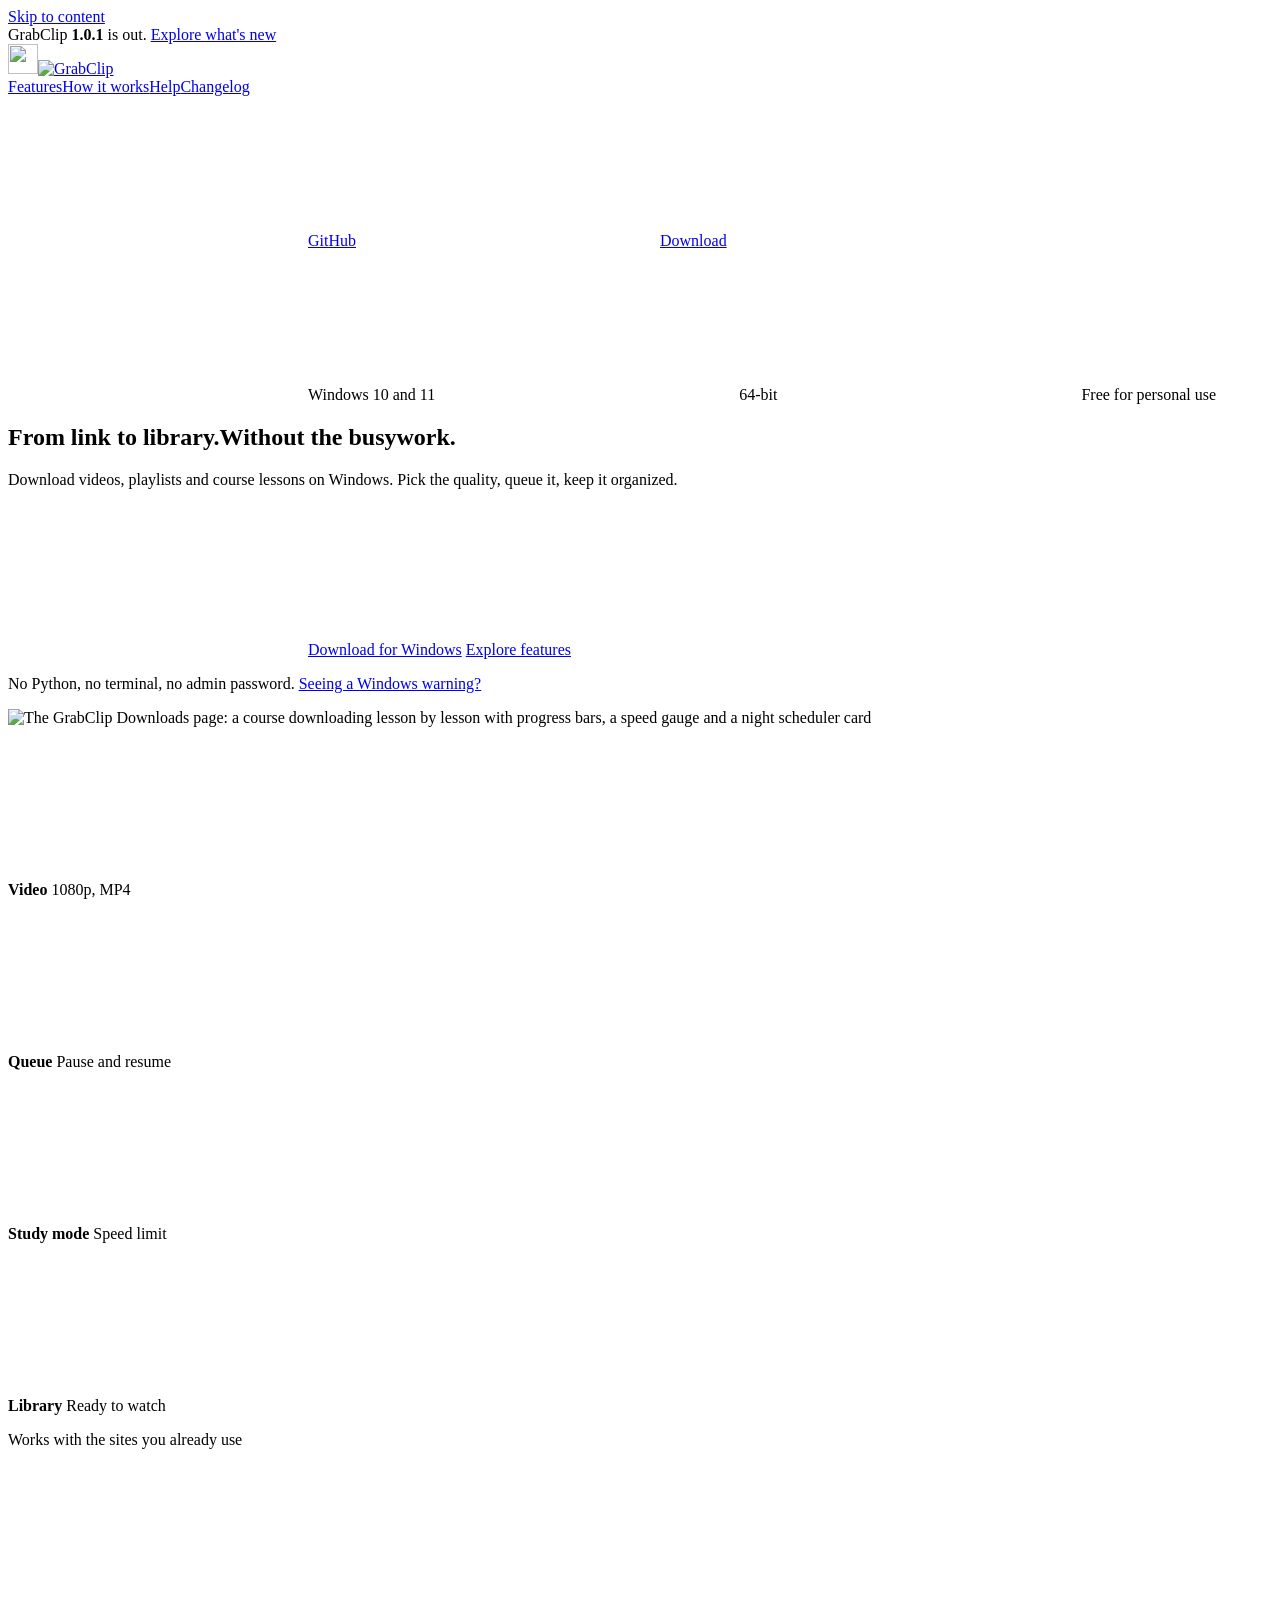
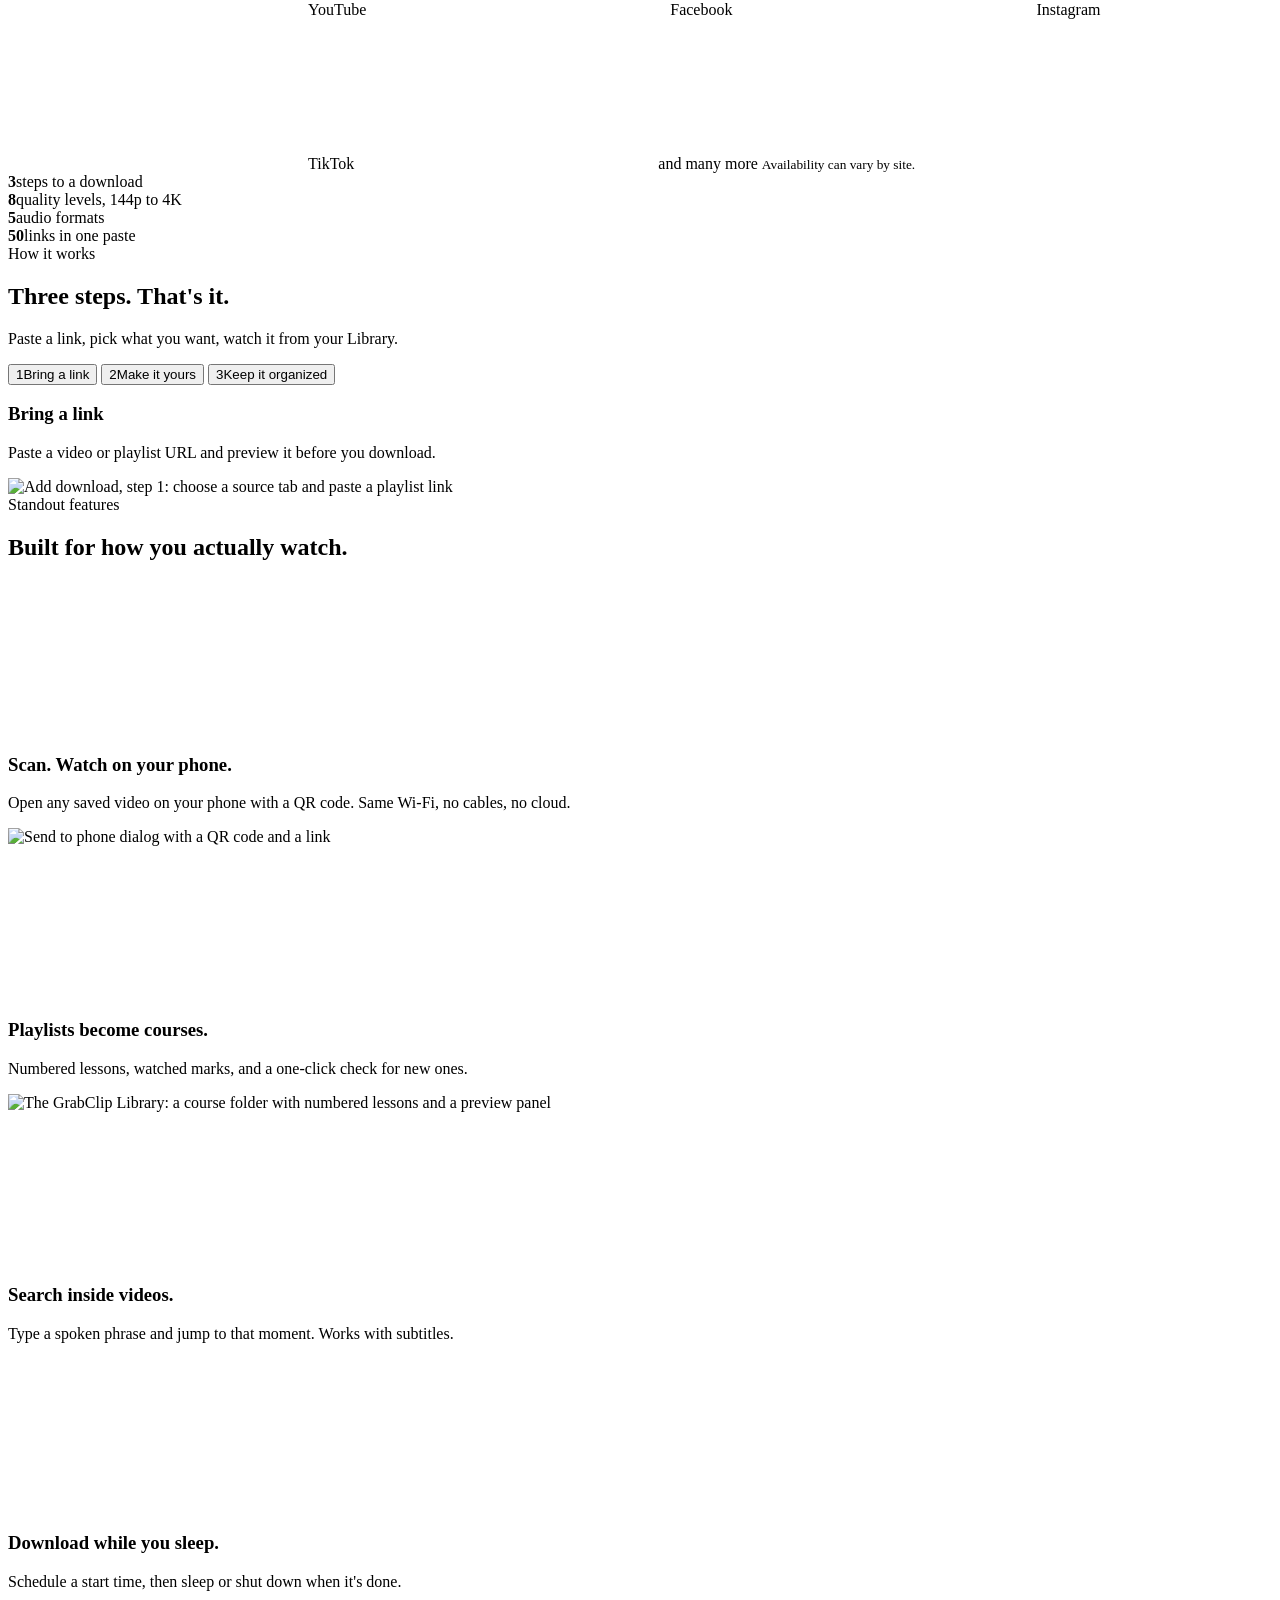
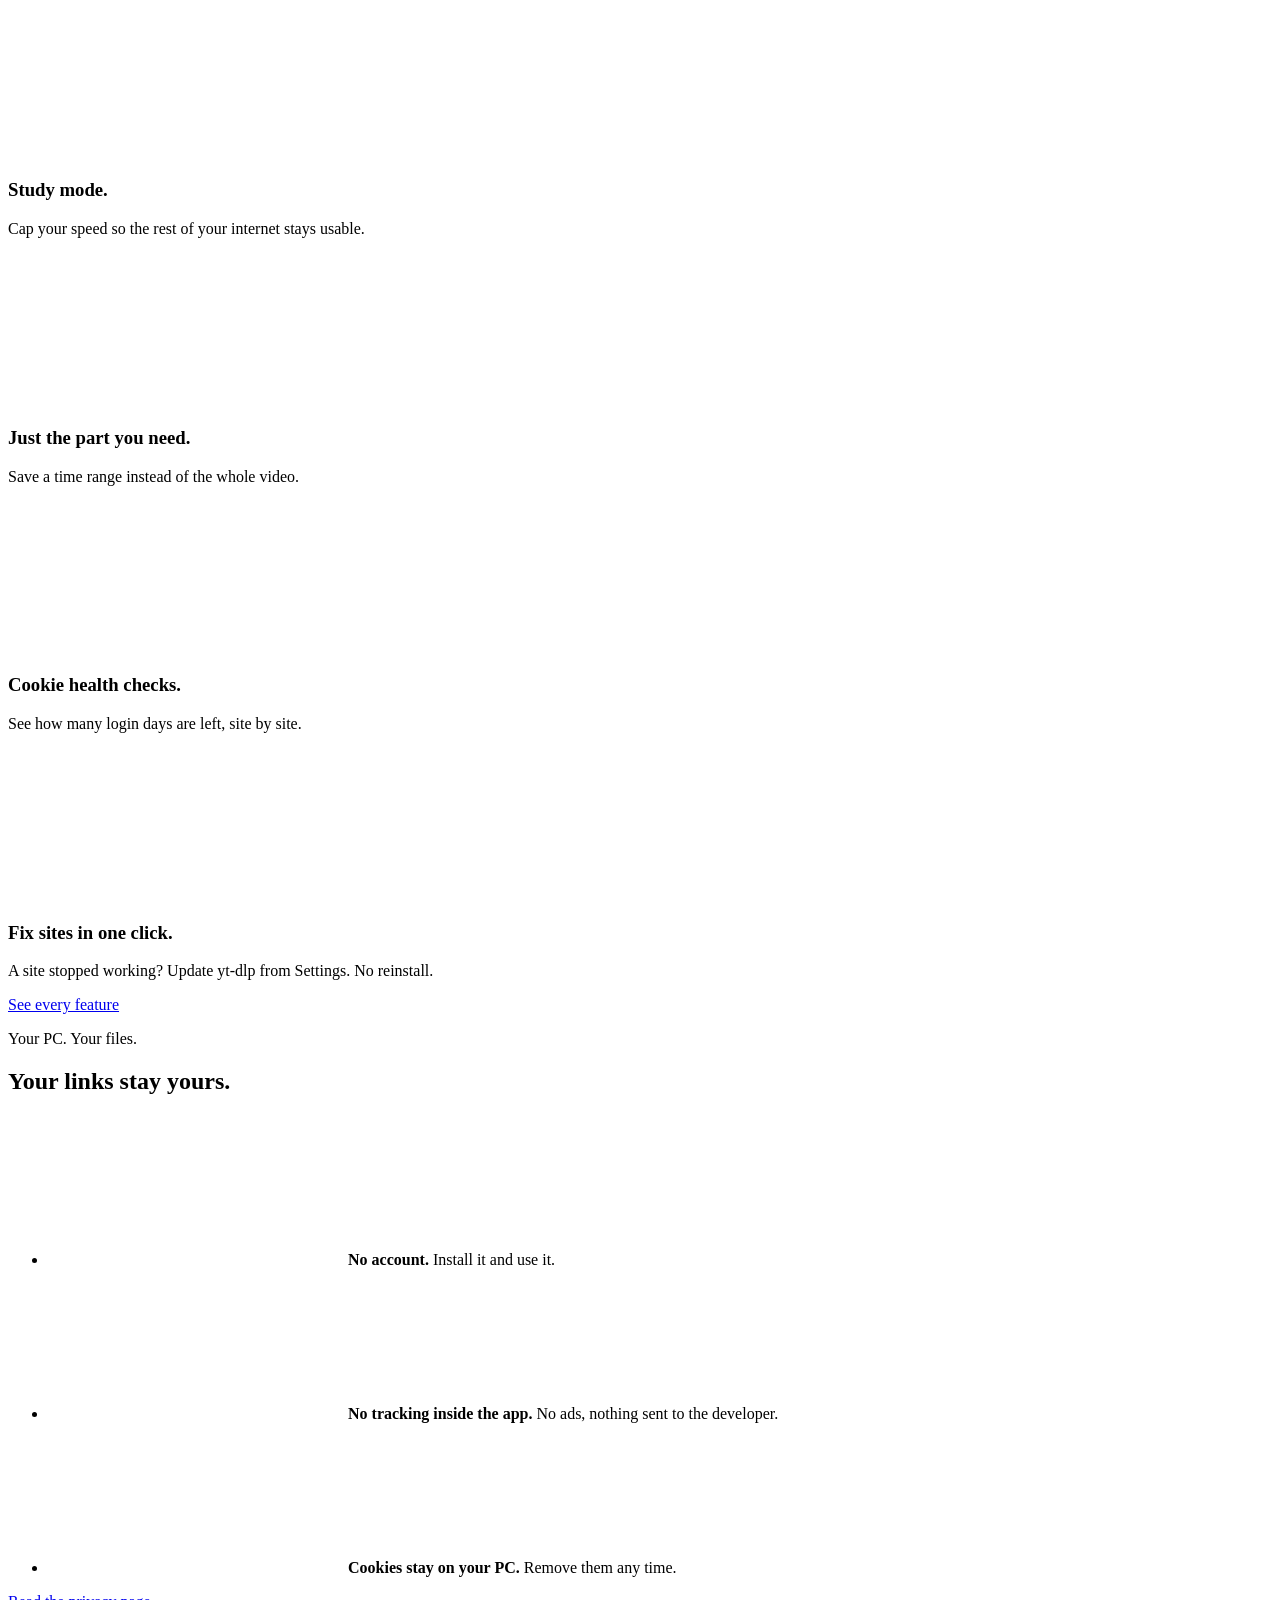
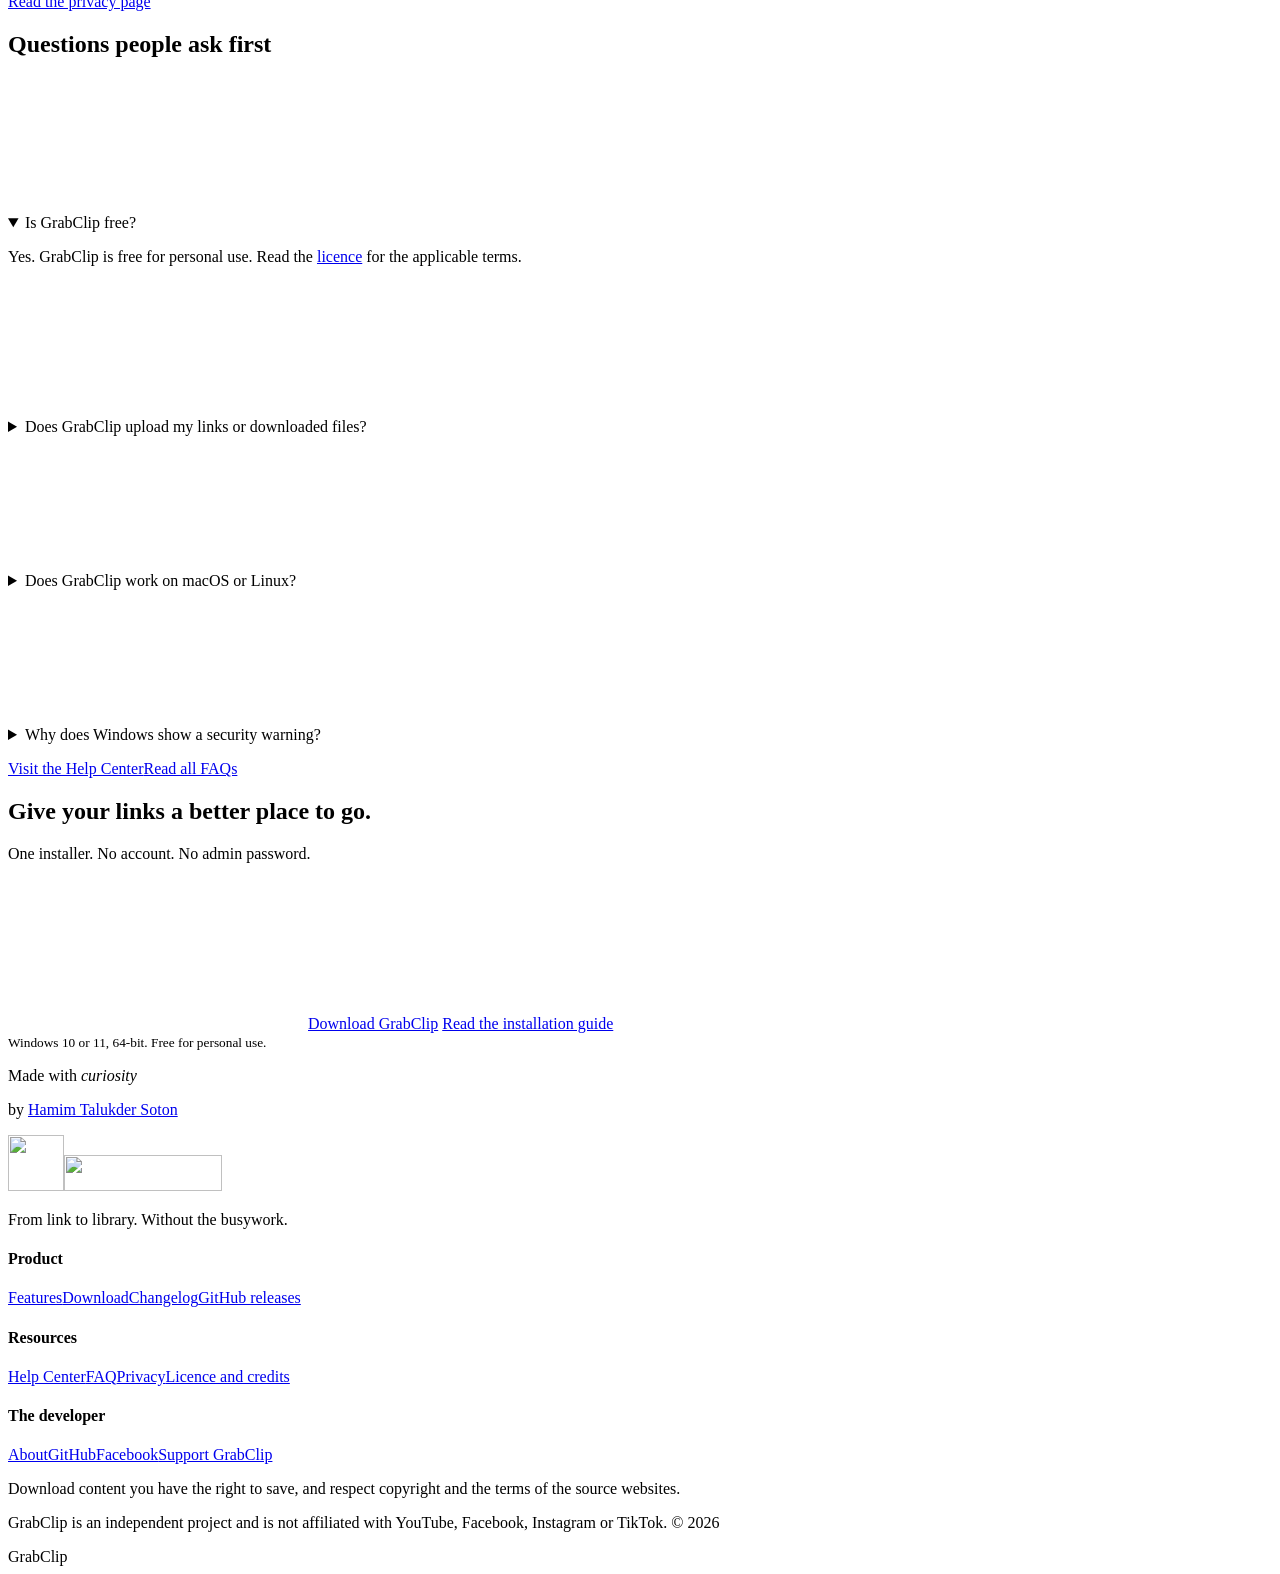
==== commit 5597f387: "Add files via upload" ====
--- a/website/index.html
+++ b/website/index.html
@@ -32,8 +32,8 @@
 <a class="brand" href="/" aria-label="GrabClip home"><img src="/assets/logo-icon.svg" alt="" width="30" height="30"><img src="/assets/logo-text.svg" alt="GrabClip" width="88" height="20"></a>
 <nav class="pill-nav" aria-label="Main"><a href="/features/">Features</a><a href="/#how">How it works</a><a href="/help/">Help</a><a href="/changelog/">Changelog</a></nav>
 <div class="bar-end">
-<a class="gh" href="https://github.com/HamimTalukder/GrabClip-Windows"><svg class="ic" aria-hidden="true"><use href="/assets/icons.svg#i-github"/></svg><span>GitHub</span></a>
-<a class="btn btn-mint btn-sm" href="https://github.com/HamimTalukder/GrabClip-Windows/releases/latest" data-download><svg class="ic" aria-hidden="true"><use href="/assets/icons.svg#i-download"/></svg>Download</a>
+<a class="gh" href="https://github.com/HamimTalukder/GrabClip-Windows"><svg class="ic" aria-hidden="true"><use href="/assets/icons.svg?v=2#i-github"/></svg><span>GitHub</span></a>
+<a class="btn btn-mint btn-sm" href="https://github.com/HamimTalukder/GrabClip-Windows/releases/latest" data-download><svg class="ic" aria-hidden="true"><use href="/assets/icons.svg?v=2#i-download"/></svg>Download</a>
 </div>
 </div>
 </header>
@@ -41,14 +41,14 @@
 <section class="hero">
   <div class="wrap hero-copy">
     <div class="chips">
-      <span class="chip"><svg class="ic" aria-hidden="true"><use href="/assets/icons.svg#i-windows"/></svg>Windows 10 and 11</span>
-      <span class="chip"><svg class="ic" aria-hidden="true"><use href="/assets/icons.svg#i-check"/></svg>64-bit</span>
-      <span class="chip"><svg class="ic" aria-hidden="true"><use href="/assets/icons.svg#i-check"/></svg>Free for personal use</span>
+      <span class="chip"><svg class="ic" aria-hidden="true"><use href="/assets/icons.svg?v=2#i-windows"/></svg>Windows 10 and 11</span>
+      <span class="chip"><svg class="ic" aria-hidden="true"><use href="/assets/icons.svg?v=2#i-check"/></svg>64-bit</span>
+      <span class="chip"><svg class="ic" aria-hidden="true"><use href="/assets/icons.svg?v=2#i-check"/></svg>Free for personal use</span>
     </div>
     <h1 class="display"><span>From link to library.</span><span>Without the busywork.</span></h1>
     <p class="lead">Download videos, playlists and course lessons on Windows. Pick the quality, queue it, keep it organized.</p>
     <div class="actions">
-      <a class="btn btn-mint" href="https://github.com/HamimTalukder/GrabClip-Windows/releases/latest" data-download><svg class="ic" aria-hidden="true"><use href="/assets/icons.svg#i-download"/></svg>Download for Windows</a>
+      <a class="btn btn-mint" href="https://github.com/HamimTalukder/GrabClip-Windows/releases/latest" data-download><svg class="ic" aria-hidden="true"><use href="/assets/icons.svg?v=2#i-download"/></svg>Download for Windows</a>
       <a class="btn btn-ghost" href="/features/">Explore features</a>
     </div>
     <p class="hero-note">No Python, no terminal, no admin password. <a href="/download/#smartscreen">Seeing a Windows warning?</a></p>
@@ -56,21 +56,21 @@
   <div class="wrap stage">
     <div class="beam" aria-hidden="true"></div>
     <div class="win"><img src="/assets/shots/downloads.webp" width="1920" height="1080" alt="The GrabClip Downloads page: a course downloading lesson by lesson with progress bars, a speed gauge and a night scheduler card" fetchpriority="high"></div>
-    <div class="float f1" data-drag><svg class="ic" aria-hidden="true"><use href="/assets/icons.svg#i-play"/></svg><div><b>Video</b> <span>1080p, MP4</span></div></div>
-    <div class="float f2" data-drag><svg class="ic" aria-hidden="true"><use href="/assets/icons.svg#i-list"/></svg><div><b>Queue</b> <span>Pause and resume</span></div></div>
-    <div class="float f4" data-drag><svg class="ic" aria-hidden="true"><use href="/assets/icons.svg#i-cap"/></svg><div><b>Study mode</b> <span>Speed limit</span></div></div>
-    <div class="float f3" data-drag><svg class="ic" aria-hidden="true"><use href="/assets/icons.svg#i-folder"/></svg><div><b>Library</b> <span>Ready to watch</span></div></div>
+    <div class="float f1" data-drag><svg class="ic" aria-hidden="true"><use href="/assets/icons.svg?v=2#i-play"/></svg><div><b>Video</b> <span>1080p, MP4</span></div></div>
+    <div class="float f2" data-drag><svg class="ic" aria-hidden="true"><use href="/assets/icons.svg?v=2#i-list"/></svg><div><b>Queue</b> <span>Pause and resume</span></div></div>
+    <div class="float f4" data-drag><svg class="ic" aria-hidden="true"><use href="/assets/icons.svg?v=2#i-cap"/></svg><div><b>Study mode</b> <span>Speed limit</span></div></div>
+    <div class="float f3" data-drag><svg class="ic" aria-hidden="true"><use href="/assets/icons.svg?v=2#i-folder"/></svg><div><b>Library</b> <span>Ready to watch</span></div></div>
   </div>
 </section>
 
 <div class="sources">
   <div class="wrap">
     <p>Works with the sites you already use</p>
-    <span class="src" data-drag><i><svg class="ic" aria-hidden="true"><use href="/assets/icons.svg#i-play"/></svg></i>YouTube</span>
-    <span class="src" data-drag><i><svg class="ic" aria-hidden="true"><use href="/assets/icons.svg#i-users"/></svg></i>Facebook</span>
-    <span class="src" data-drag><i><svg class="ic" aria-hidden="true"><use href="/assets/icons.svg#i-camera"/></svg></i>Instagram</span>
-    <span class="src" data-drag><i><svg class="ic" aria-hidden="true"><use href="/assets/icons.svg#i-music"/></svg></i>TikTok</span>
-    <span class="src" data-drag><i><svg class="ic" aria-hidden="true"><use href="/assets/icons.svg#i-sparkle"/></svg></i>and many more</span>
+    <span class="src" data-drag><i><svg class="ic ic-fill" aria-hidden="true"><use href="/assets/icons.svg?v=2#i-youtube"/></svg></i>YouTube</span>
+    <span class="src" data-drag><i><svg class="ic ic-fill" aria-hidden="true"><use href="/assets/icons.svg?v=2#i-facebook-logo"/></svg></i>Facebook</span>
+    <span class="src" data-drag><i><svg class="ic ic-fill" aria-hidden="true"><use href="/assets/icons.svg?v=2#i-instagram"/></svg></i>Instagram</span>
+    <span class="src" data-drag><i><svg class="ic ic-fill" aria-hidden="true"><use href="/assets/icons.svg?v=2#i-tiktok"/></svg></i>TikTok</span>
+    <span class="src" data-drag><i><svg class="ic" aria-hidden="true"><use href="/assets/icons.svg?v=2#i-sparkle"/></svg></i>and many more</span>
     <small>Availability can vary by site.</small>
   </div>
 </div>
@@ -120,44 +120,44 @@
     </div>
     <div class="bn-grid" data-stagger>
       <article class="bn a hot">
-        <span class="bn-ic"><svg class="ic" aria-hidden="true"><use href="/assets/icons.svg#i-qr"/></svg></span>
+        <span class="bn-ic"><svg class="ic" aria-hidden="true"><use href="/assets/icons.svg?v=2#i-qr"/></svg></span>
         <h3>Scan. Watch on your phone.</h3>
         <p>Open any saved video on your phone with a QR code. Same Wi-Fi, no cables, no cloud.</p>
         <div class="bn-art narrow"><img src="/assets/shots/send-to-phone.webp" width="670" height="766" alt="Send to phone dialog with a QR code and a link" loading="lazy" decoding="async"></div>
       </article>
       <article class="bn b">
-        <span class="bn-ic"><svg class="ic" aria-hidden="true"><use href="/assets/icons.svg#i-list"/></svg></span>
+        <span class="bn-ic"><svg class="ic" aria-hidden="true"><use href="/assets/icons.svg?v=2#i-list"/></svg></span>
         <h3>Playlists become courses.</h3>
         <p>Numbered lessons, watched marks, and a one-click check for new ones.</p>
         <div class="bn-art crop"><img src="/assets/shots/library.webp" width="1600" height="900" alt="The GrabClip Library: a course folder with numbered lessons and a preview panel" loading="lazy" decoding="async"></div>
       </article>
       <article class="bn">
-        <span class="bn-ic"><svg class="ic" aria-hidden="true"><use href="/assets/icons.svg#i-search"/></svg></span>
+        <span class="bn-ic"><svg class="ic" aria-hidden="true"><use href="/assets/icons.svg?v=2#i-search"/></svg></span>
         <h3>Search inside videos.</h3>
         <p>Type a spoken phrase and jump to that moment. Works with subtitles.</p>
       </article>
       <article class="bn">
-        <span class="bn-ic"><svg class="ic" aria-hidden="true"><use href="/assets/icons.svg#i-moon"/></svg></span>
+        <span class="bn-ic"><svg class="ic" aria-hidden="true"><use href="/assets/icons.svg?v=2#i-moon"/></svg></span>
         <h3>Download while you sleep.</h3>
         <p>Schedule a start time, then sleep or shut down when it's done.</p>
       </article>
       <article class="bn">
-        <span class="bn-ic"><svg class="ic" aria-hidden="true"><use href="/assets/icons.svg#i-cap"/></svg></span>
+        <span class="bn-ic"><svg class="ic" aria-hidden="true"><use href="/assets/icons.svg?v=2#i-cap"/></svg></span>
         <h3>Study mode.</h3>
         <p>Cap your speed so the rest of your internet stays usable.</p>
       </article>
       <article class="bn">
-        <span class="bn-ic"><svg class="ic" aria-hidden="true"><use href="/assets/icons.svg#i-cut"/></svg></span>
+        <span class="bn-ic"><svg class="ic" aria-hidden="true"><use href="/assets/icons.svg?v=2#i-cut"/></svg></span>
         <h3>Just the part you need.</h3>
         <p>Save a time range instead of the whole video.</p>
       </article>
       <article class="bn">
-        <span class="bn-ic"><svg class="ic" aria-hidden="true"><use href="/assets/icons.svg#i-cookie"/></svg></span>
+        <span class="bn-ic"><svg class="ic" aria-hidden="true"><use href="/assets/icons.svg?v=2#i-cookie"/></svg></span>
         <h3>Cookie health checks.</h3>
         <p>See how many login days are left, site by site.</p>
       </article>
       <article class="bn">
-        <span class="bn-ic"><svg class="ic" aria-hidden="true"><use href="/assets/icons.svg#i-refresh"/></svg></span>
+        <span class="bn-ic"><svg class="ic" aria-hidden="true"><use href="/assets/icons.svg?v=2#i-refresh"/></svg></span>
         <h3>Fix sites in one click.</h3>
         <p>A site stopped working? Update yt-dlp from Settings. No reinstall.</p>
       </article>
@@ -175,9 +175,9 @@
       </div>
       <div>
         <ul>
-          <li><svg class="ic" aria-hidden="true"><use href="/assets/icons.svg#i-lock"/></svg><span><b>No account.</b> Install it and use it.</span></li>
-          <li><svg class="ic" aria-hidden="true"><use href="/assets/icons.svg#i-shield"/></svg><span><b>No tracking inside the app.</b> No ads, nothing sent to the developer.</span></li>
-          <li><svg class="ic" aria-hidden="true"><use href="/assets/icons.svg#i-cookie"/></svg><span><b>Cookies stay on your PC.</b> Remove them any time.</span></li>
+          <li><svg class="ic" aria-hidden="true"><use href="/assets/icons.svg?v=2#i-lock"/></svg><span><b>No account.</b> Install it and use it.</span></li>
+          <li><svg class="ic" aria-hidden="true"><use href="/assets/icons.svg?v=2#i-shield"/></svg><span><b>No tracking inside the app.</b> No ads, nothing sent to the developer.</span></li>
+          <li><svg class="ic" aria-hidden="true"><use href="/assets/icons.svg?v=2#i-cookie"/></svg><span><b>Cookies stay on your PC.</b> Remove them any time.</span></li>
         </ul>
         <p class="small"><a href="/privacy/">Read the privacy page</a></p>
       </div>
@@ -191,10 +191,10 @@
       <h2 class="h2">Questions people ask first</h2>
     </div>
     <div class="faq rv">
-<details open><summary>Is GrabClip free?<svg class="ic plus" aria-hidden="true"><use href="/assets/icons.svg#i-plus"/></svg><svg class="ic minus" aria-hidden="true"><use href="/assets/icons.svg#i-minus"/></svg></summary><div class="ans"><p>Yes. GrabClip is free for personal use. Read the <a href="/license/">licence</a> for the applicable terms.</p></div></details>
-<details><summary>Does GrabClip upload my links or downloaded files?<svg class="ic plus" aria-hidden="true"><use href="/assets/icons.svg#i-plus"/></svg><svg class="ic minus" aria-hidden="true"><use href="/assets/icons.svg#i-minus"/></svg></summary><div class="ans"><p>No. There are no accounts and no tracking inside the app. GrabClip only talks to the websites you download from, and to GitHub when it looks for an update. Read the <a href="/privacy/">privacy page</a>.</p></div></details>
-<details><summary>Does GrabClip work on macOS or Linux?<svg class="ic plus" aria-hidden="true"><use href="/assets/icons.svg#i-plus"/></svg><svg class="ic minus" aria-hidden="true"><use href="/assets/icons.svg#i-minus"/></svg></summary><div class="ans"><p>Not at the moment. GrabClip supports Windows 10 and Windows 11 on 64-bit systems.</p></div></details>
-<details><summary>Why does Windows show a security warning?<svg class="ic plus" aria-hidden="true"><use href="/assets/icons.svg#i-plus"/></svg><svg class="ic minus" aria-hidden="true"><use href="/assets/icons.svg#i-minus"/></svg></summary><div class="ans"><p>The current installer is not signed with a paid Windows code-signing certificate, so SmartScreen may show a warning. Download only from the official GitHub release and compare the SHA-256 hash first. <a href="/download/#smartscreen">Read more</a>.</p></div></details>
+<details open><summary>Is GrabClip free?<svg class="ic plus" aria-hidden="true"><use href="/assets/icons.svg?v=2#i-plus"/></svg><svg class="ic minus" aria-hidden="true"><use href="/assets/icons.svg?v=2#i-minus"/></svg></summary><div class="ans"><p>Yes. GrabClip is free for personal use. Read the <a href="/license/">licence</a> for the applicable terms.</p></div></details>
+<details><summary>Does GrabClip upload my links or downloaded files?<svg class="ic plus" aria-hidden="true"><use href="/assets/icons.svg?v=2#i-plus"/></svg><svg class="ic minus" aria-hidden="true"><use href="/assets/icons.svg?v=2#i-minus"/></svg></summary><div class="ans"><p>No. There are no accounts and no tracking inside the app. GrabClip only talks to the websites you download from, and to GitHub when it looks for an update. Read the <a href="/privacy/">privacy page</a>.</p></div></details>
+<details><summary>Does GrabClip work on macOS or Linux?<svg class="ic plus" aria-hidden="true"><use href="/assets/icons.svg?v=2#i-plus"/></svg><svg class="ic minus" aria-hidden="true"><use href="/assets/icons.svg?v=2#i-minus"/></svg></summary><div class="ans"><p>Not at the moment. GrabClip supports Windows 10 and Windows 11 on 64-bit systems.</p></div></details>
+<details><summary>Why does Windows show a security warning?<svg class="ic plus" aria-hidden="true"><use href="/assets/icons.svg?v=2#i-plus"/></svg><svg class="ic minus" aria-hidden="true"><use href="/assets/icons.svg?v=2#i-minus"/></svg></summary><div class="ans"><p>The current installer is not signed with a paid Windows code-signing certificate, so SmartScreen may show a warning. Download only from the official GitHub release and compare the SHA-256 hash first. <a href="/download/#smartscreen">Read more</a>.</p></div></details>
     </div>
     <p class="center-link"><a href="/help/">Visit the Help Center</a><a href="/faq/">Read all FAQs</a></p>
   </div>
@@ -205,7 +205,7 @@
     <h2 class="h2">Give your links a better place to go.</h2>
     <p class="lead">One installer. No account. No admin password.</p>
     <div class="actions">
-      <a class="btn btn-mint" href="https://github.com/HamimTalukder/GrabClip-Windows/releases/latest" data-download><svg class="ic" aria-hidden="true"><use href="/assets/icons.svg#i-download"/></svg>Download GrabClip</a>
+      <a class="btn btn-mint" href="https://github.com/HamimTalukder/GrabClip-Windows/releases/latest" data-download><svg class="ic" aria-hidden="true"><use href="/assets/icons.svg?v=2#i-download"/></svg>Download GrabClip</a>
       <a class="btn btn-ghost" href="/download/">Read the installation guide</a>
     </div>
     <small>Windows 10 or 11, 64-bit. Free for personal use.</small>
@@ -215,7 +215,6 @@
 <footer class="foot">
 <div class="wrap">
 <div class="made rv">
-<svg class="ic spark s1" aria-hidden="true"><use href="/assets/icons.svg#i-sparkle"/></svg><svg class="ic spark s2" aria-hidden="true"><use href="/assets/icons.svg#i-sparkle"/></svg><svg class="ic spark s3" aria-hidden="true"><use href="/assets/icons.svg#i-sparkle"/></svg>
 <p class="made-t">Made with <em>curiosity</em></p>
 <p class="made-by">by <a href="/about/">Hamim Talukder Soton</a></p>
 </div>
@@ -236,7 +235,7 @@
 <p>GrabClip is an independent project and is not affiliated with YouTube, Facebook, Instagram or TikTok. &copy; <span data-year>2026</span></p>
 </div>
 </div>
-<div class="wordmark" aria-hidden="true">GrabClip</div>
+<div class="wordmark rv" aria-hidden="true">GrabClip</div>
 </footer>
 </body>
 </html>
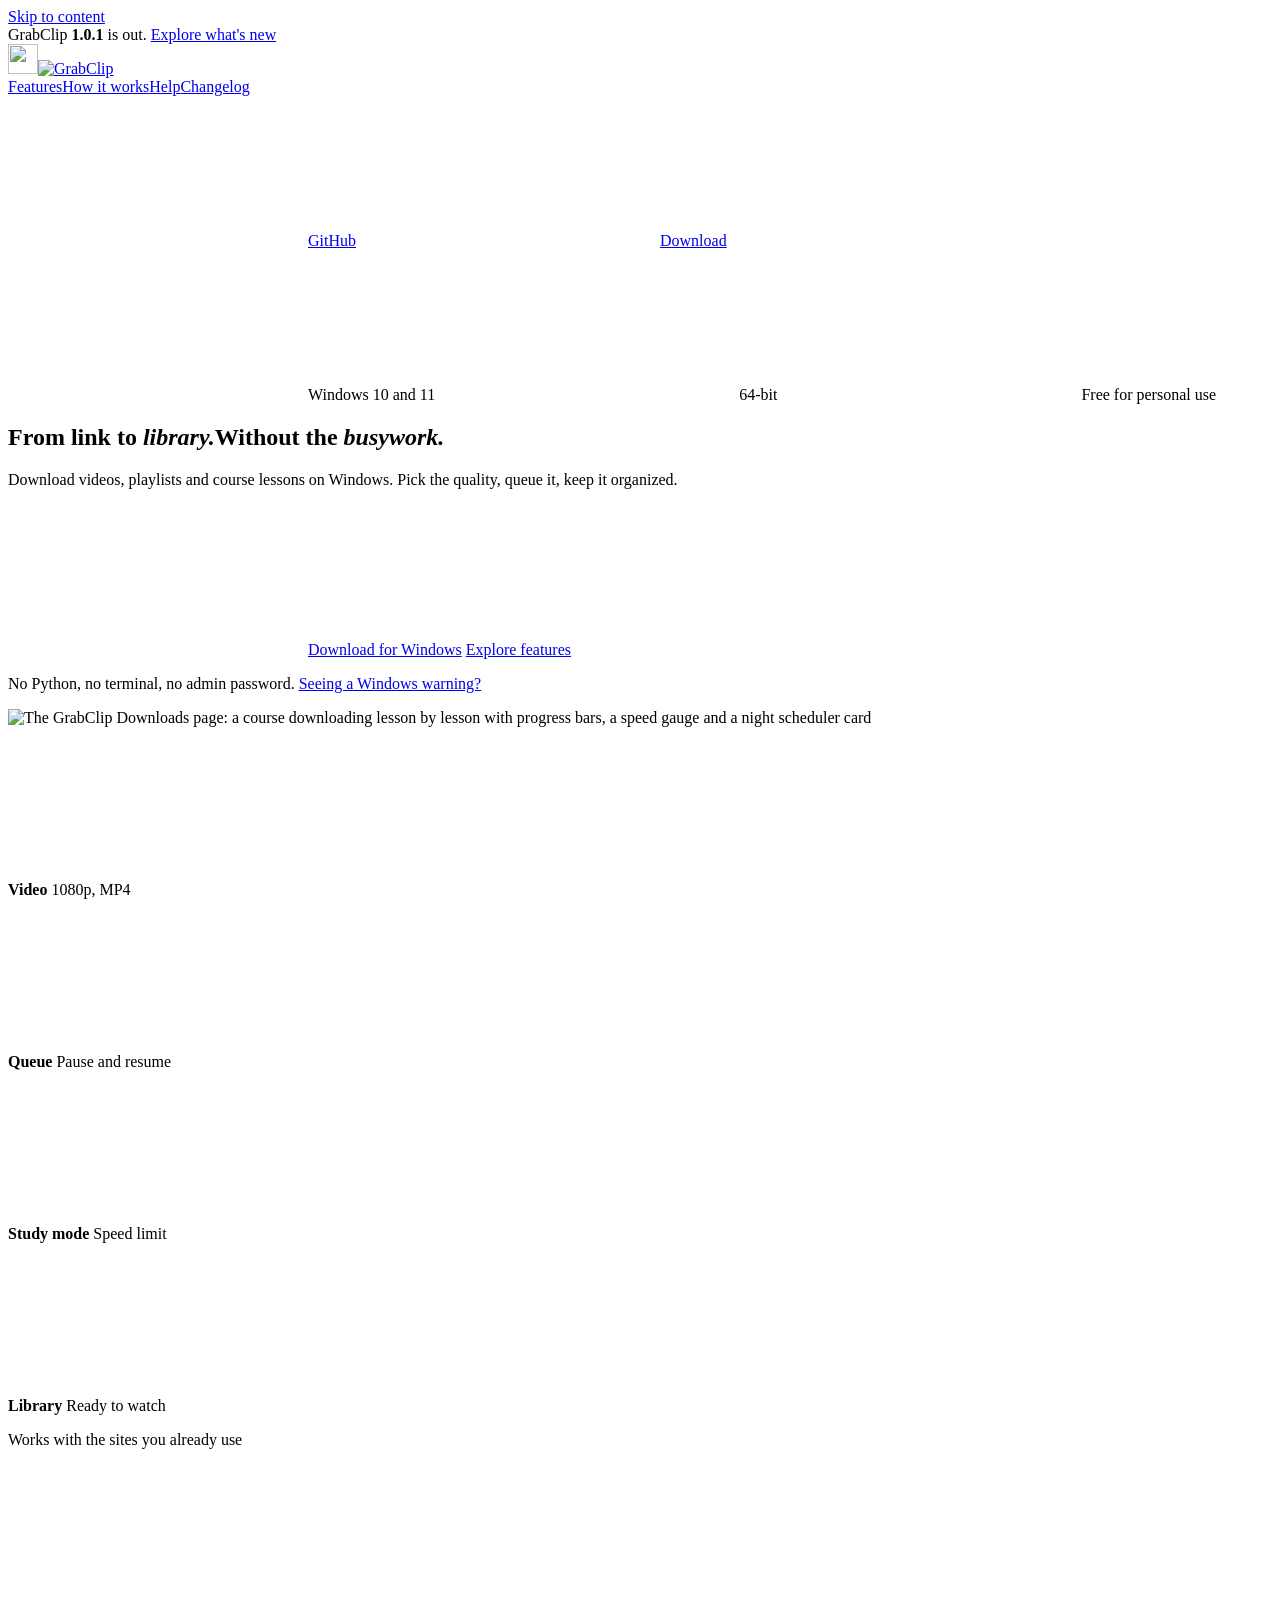
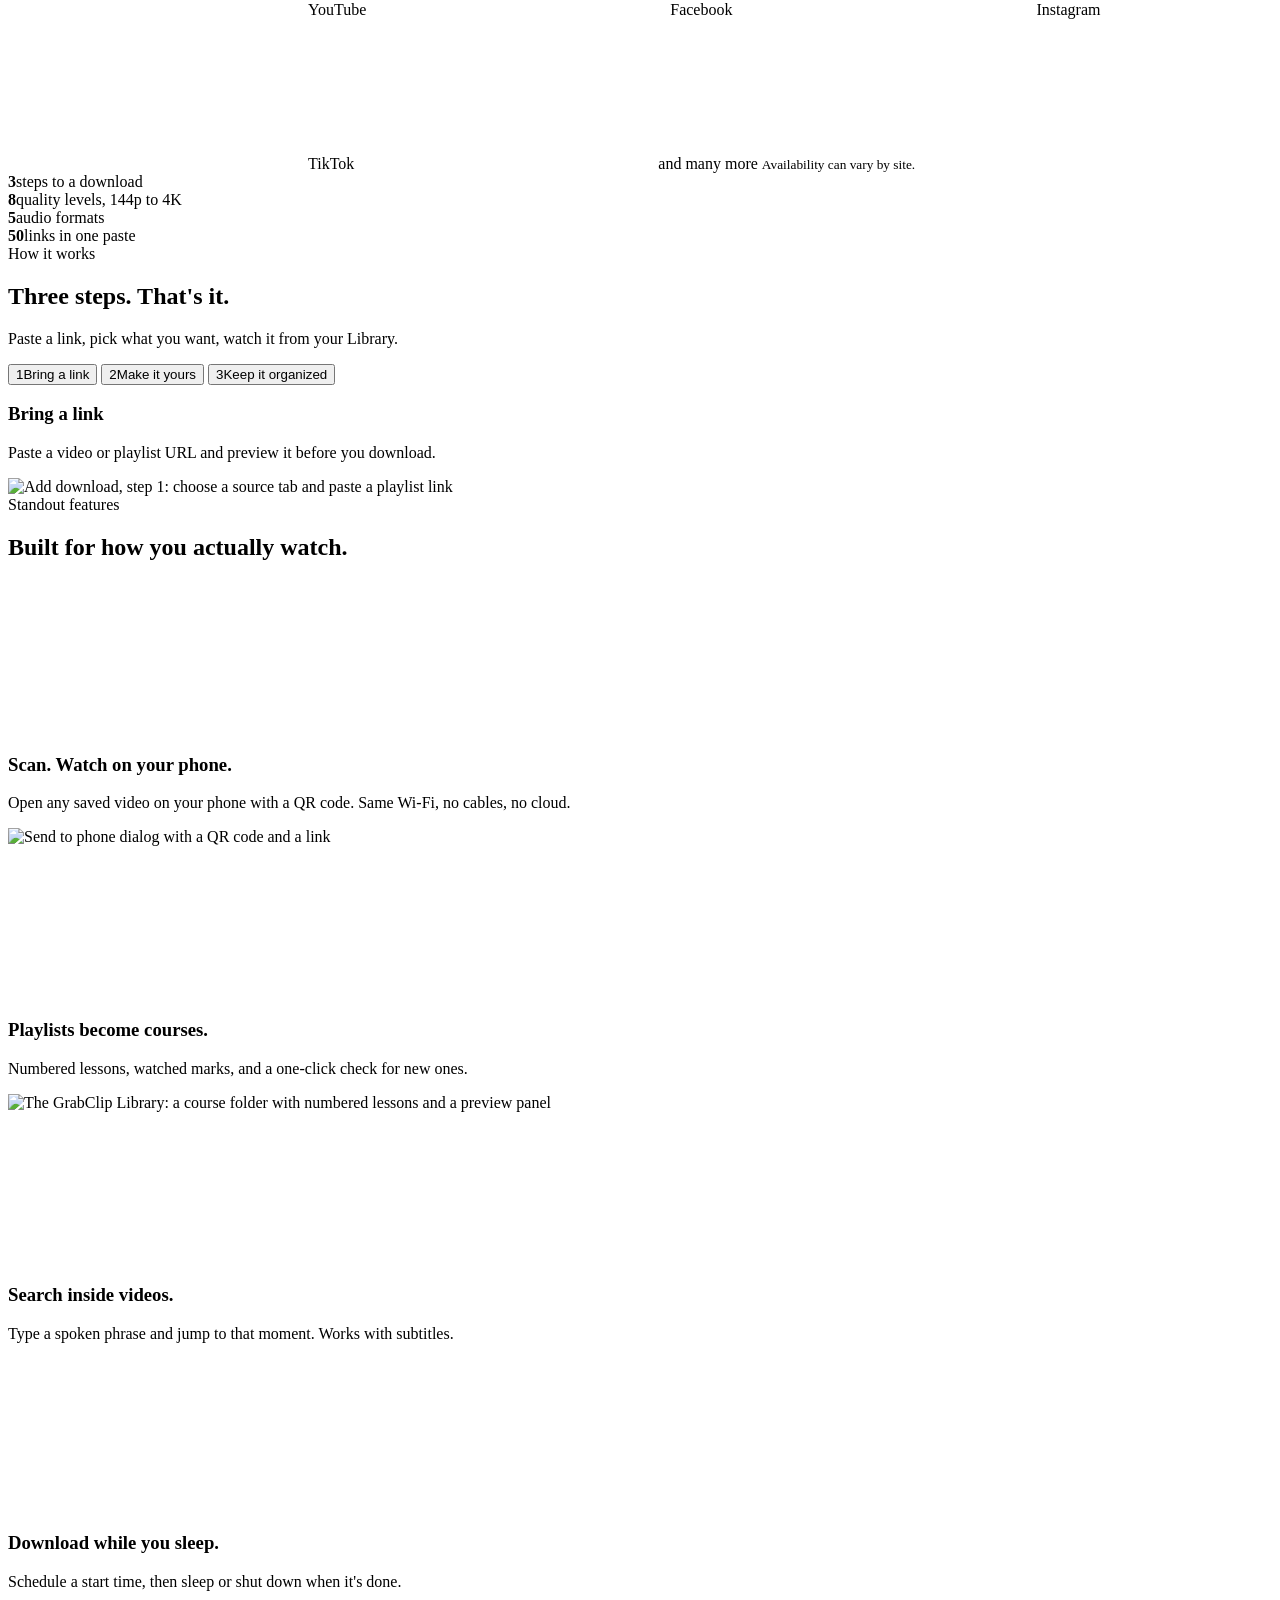
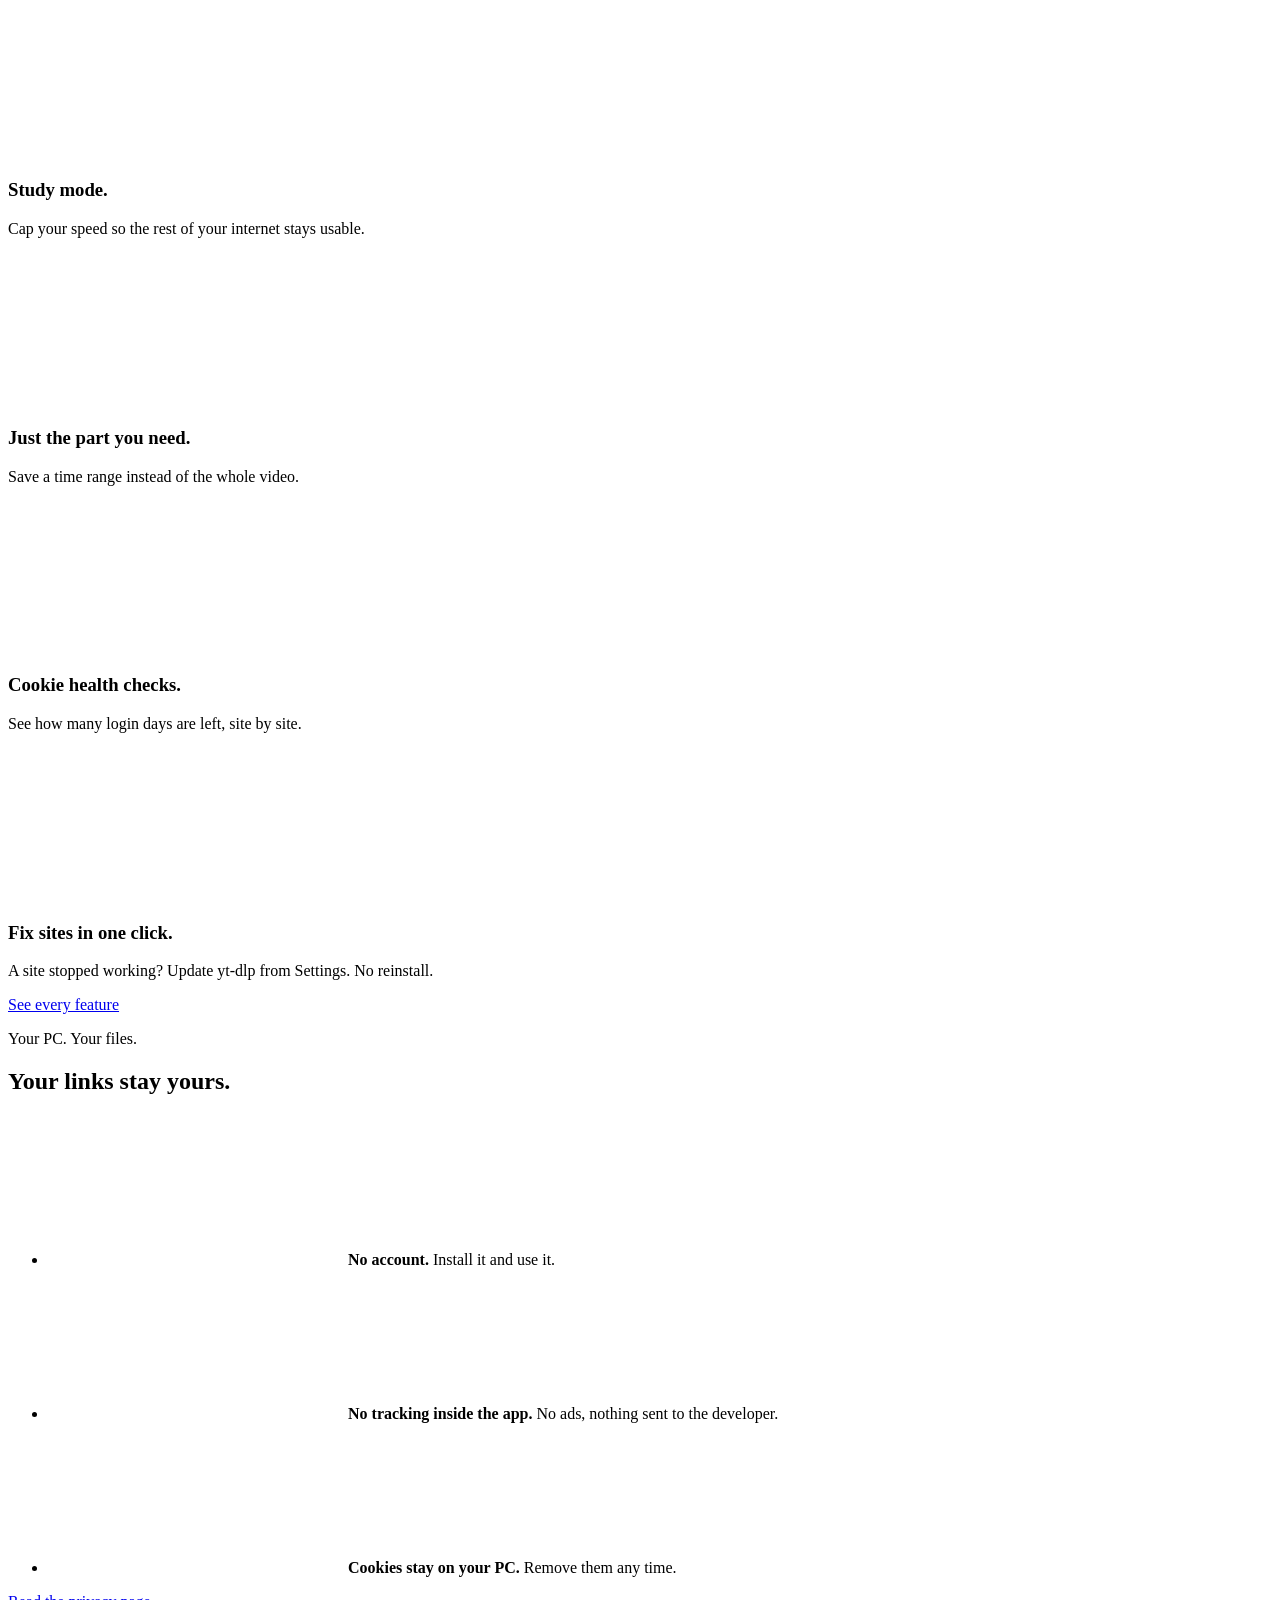
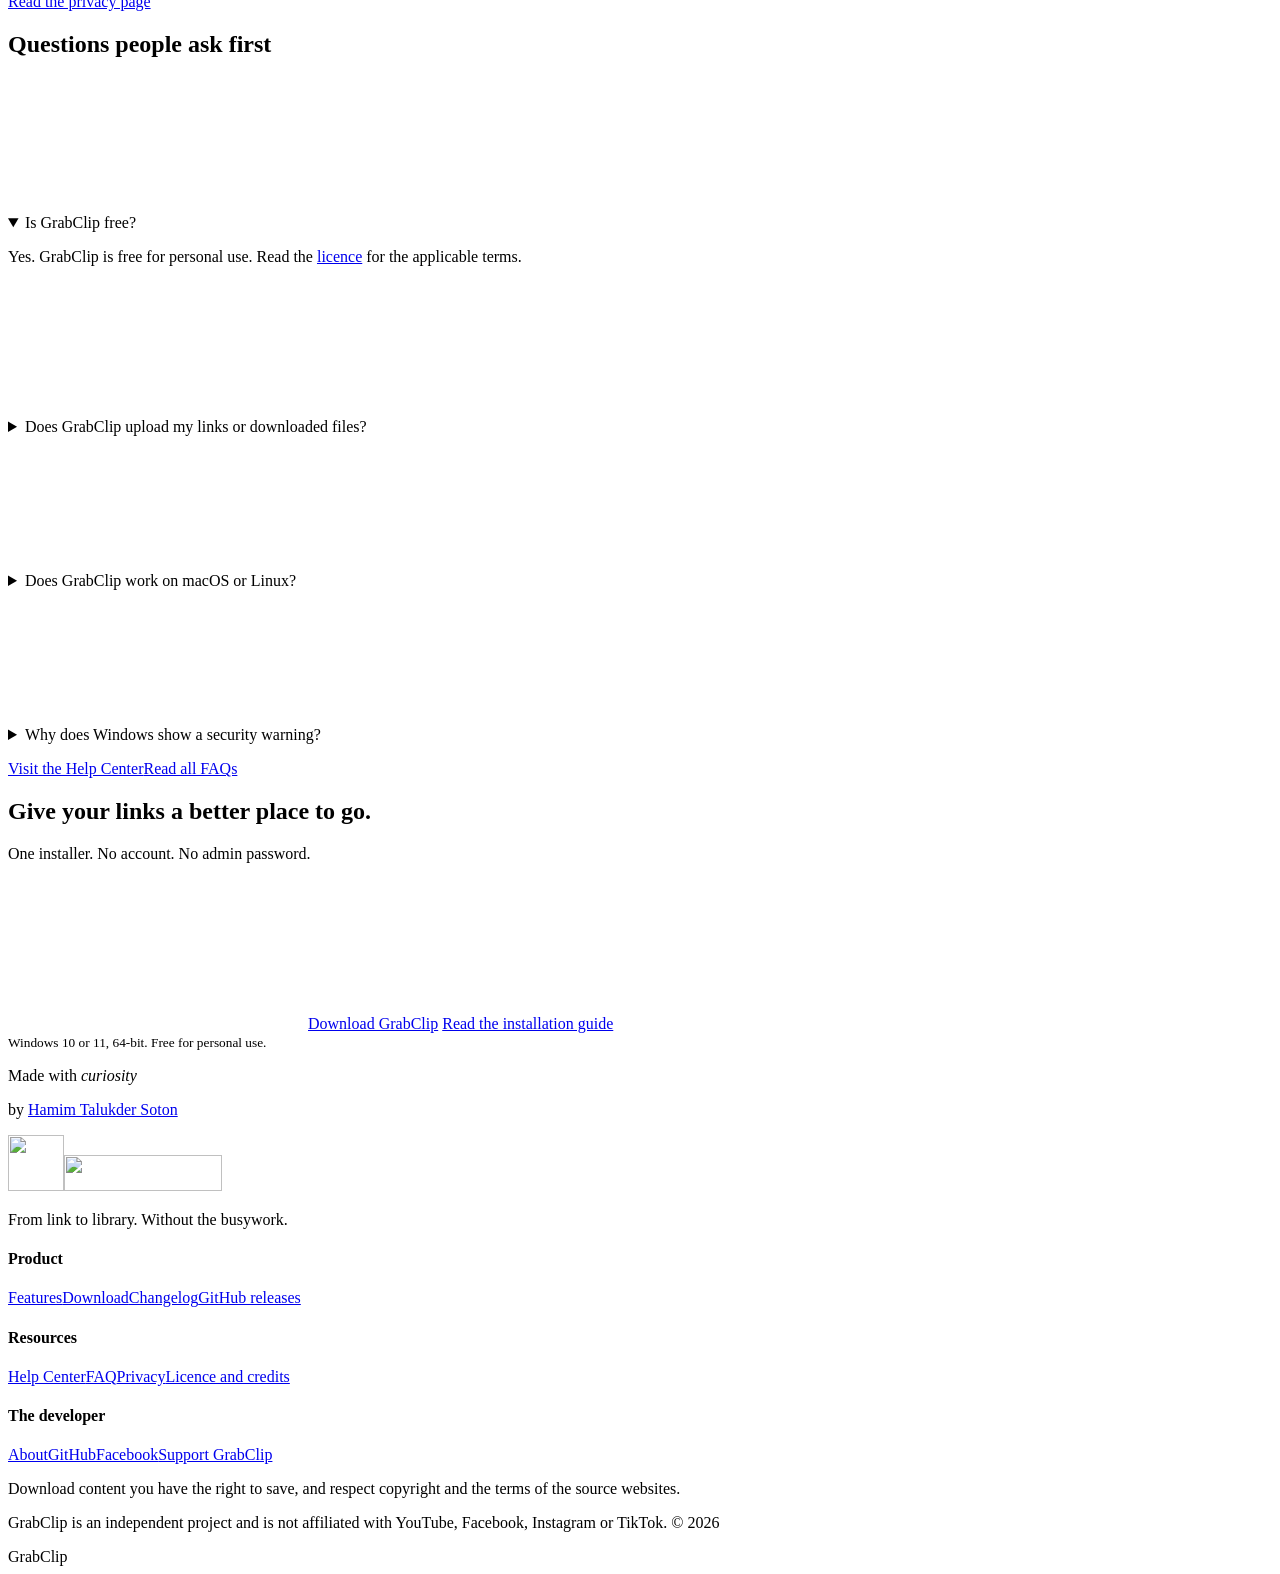
==== commit 5482a30b: "Add files via upload" ====
--- a/website/index.html
+++ b/website/index.html
@@ -22,6 +22,7 @@
 <link rel="preload" href="/assets/fonts/plus-jakarta-sans-latin-wght-normal.woff2" as="font" type="font/woff2" crossorigin>
 <link rel="stylesheet" href="/style.css">
 <script src="/site.js" defer></script>
+<script data-goatcounter="https://grabclip.goatcounter.com/count" async src="https://gc.zgo.at/count.js"></script>
 <script type="application/ld+json">{"@context": "https://schema.org", "@type": "SoftwareApplication", "name": "GrabClip", "operatingSystem": "Windows 10, Windows 11", "applicationCategory": "MultimediaApplication", "description": "A Windows desktop app for downloading and organizing supported videos, playlists and course lessons.", "url": "https://grabclip.pages.dev/", "downloadUrl": "https://grabclip.pages.dev/download/", "offers": {"@type": "Offer", "price": "0", "priceCurrency": "USD"}, "author": {"@type": "Person", "name": "Hamim Talukder Soton"}}</script>
 </head>
 <body>
@@ -45,7 +46,7 @@
       <span class="chip"><svg class="ic" aria-hidden="true"><use href="/assets/icons.svg?v=2#i-check"/></svg>64-bit</span>
       <span class="chip"><svg class="ic" aria-hidden="true"><use href="/assets/icons.svg?v=2#i-check"/></svg>Free for personal use</span>
     </div>
-    <h1 class="display"><span>From link to library.</span><span>Without the busywork.</span></h1>
+    <h1 class="display hero-title"><span class="ln"><span class="w i0">From</span> <span class="w i1">link</span> <span class="w i2">to</span> <em class="w i3">library.</em></span><span class="ln"><span class="w i4">Without</span> <span class="w i5">the</span> <em class="w i6">busywork.</em></span></h1>
     <p class="lead">Download videos, playlists and course lessons on Windows. Pick the quality, queue it, keep it organized.</p>
     <div class="actions">
       <a class="btn btn-mint" href="https://github.com/HamimTalukder/GrabClip-Windows/releases/latest" data-download><svg class="ic" aria-hidden="true"><use href="/assets/icons.svg?v=2#i-download"/></svg>Download for Windows</a>
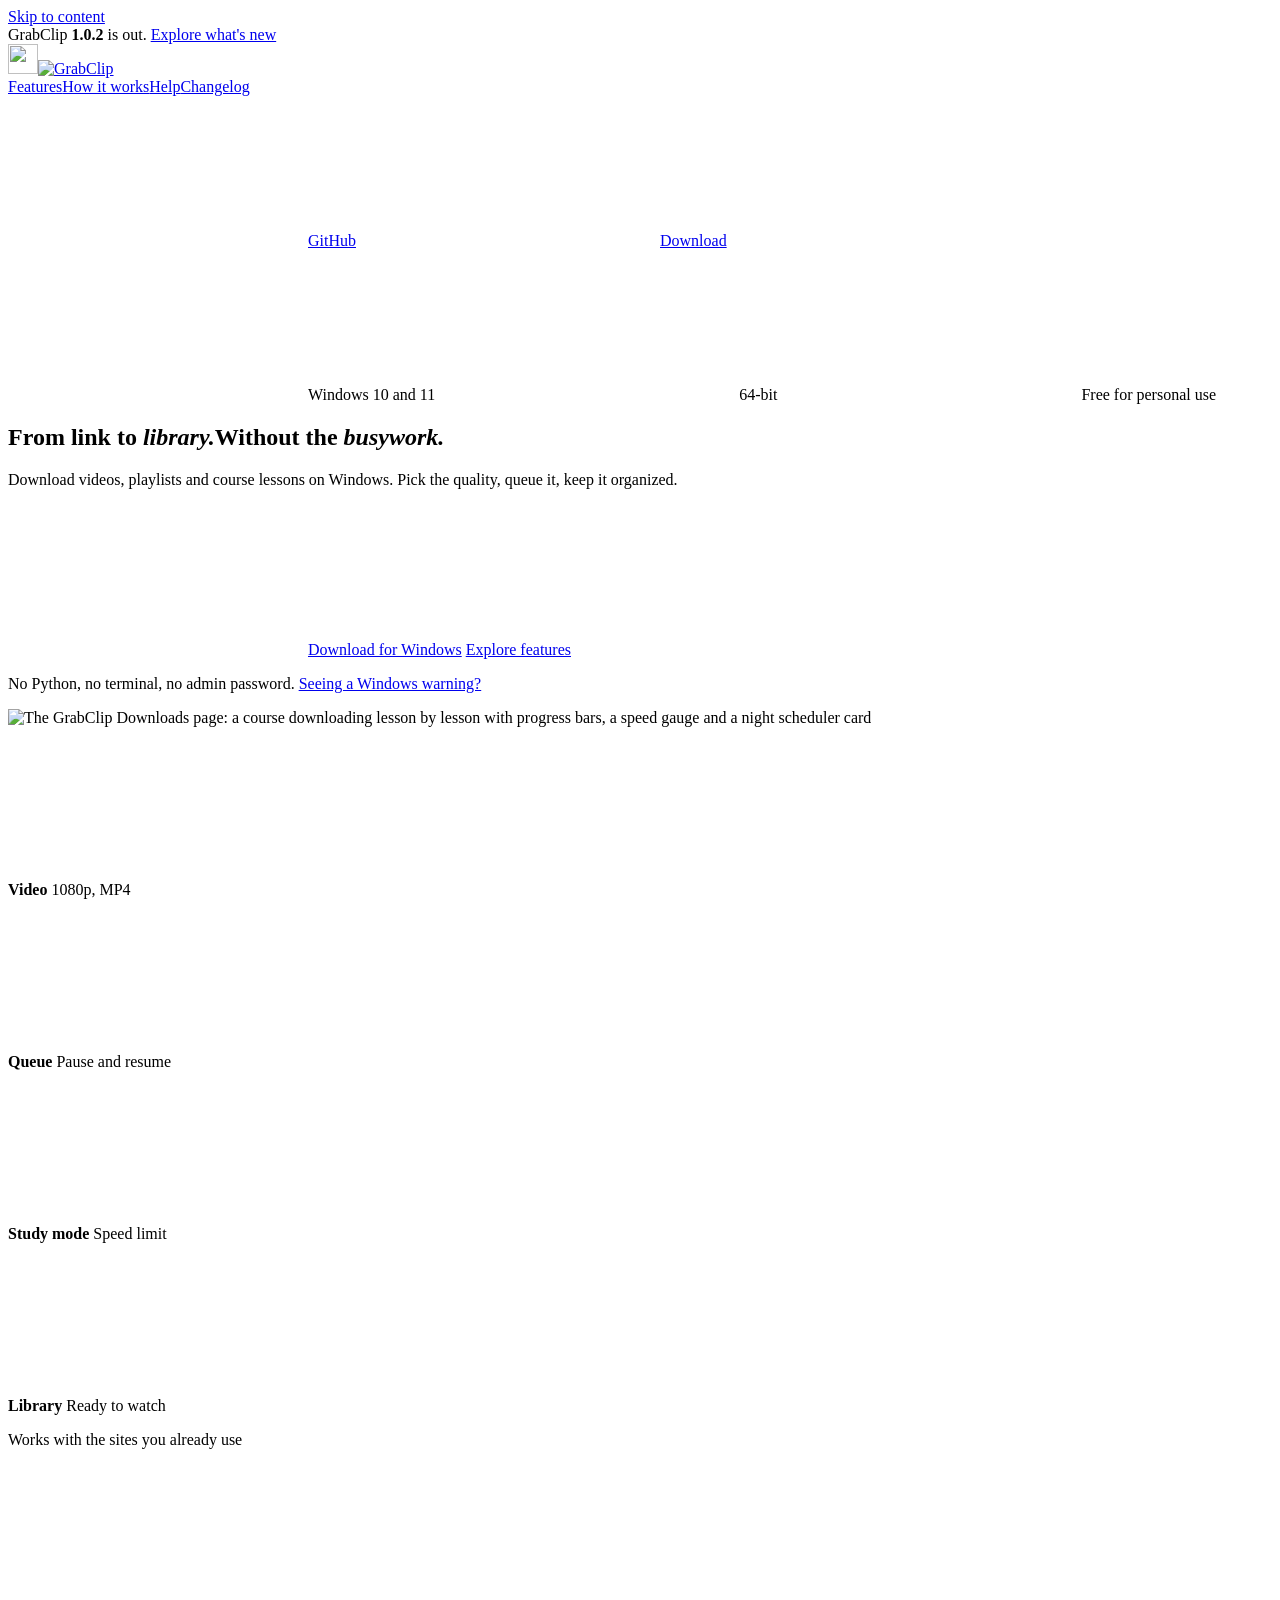
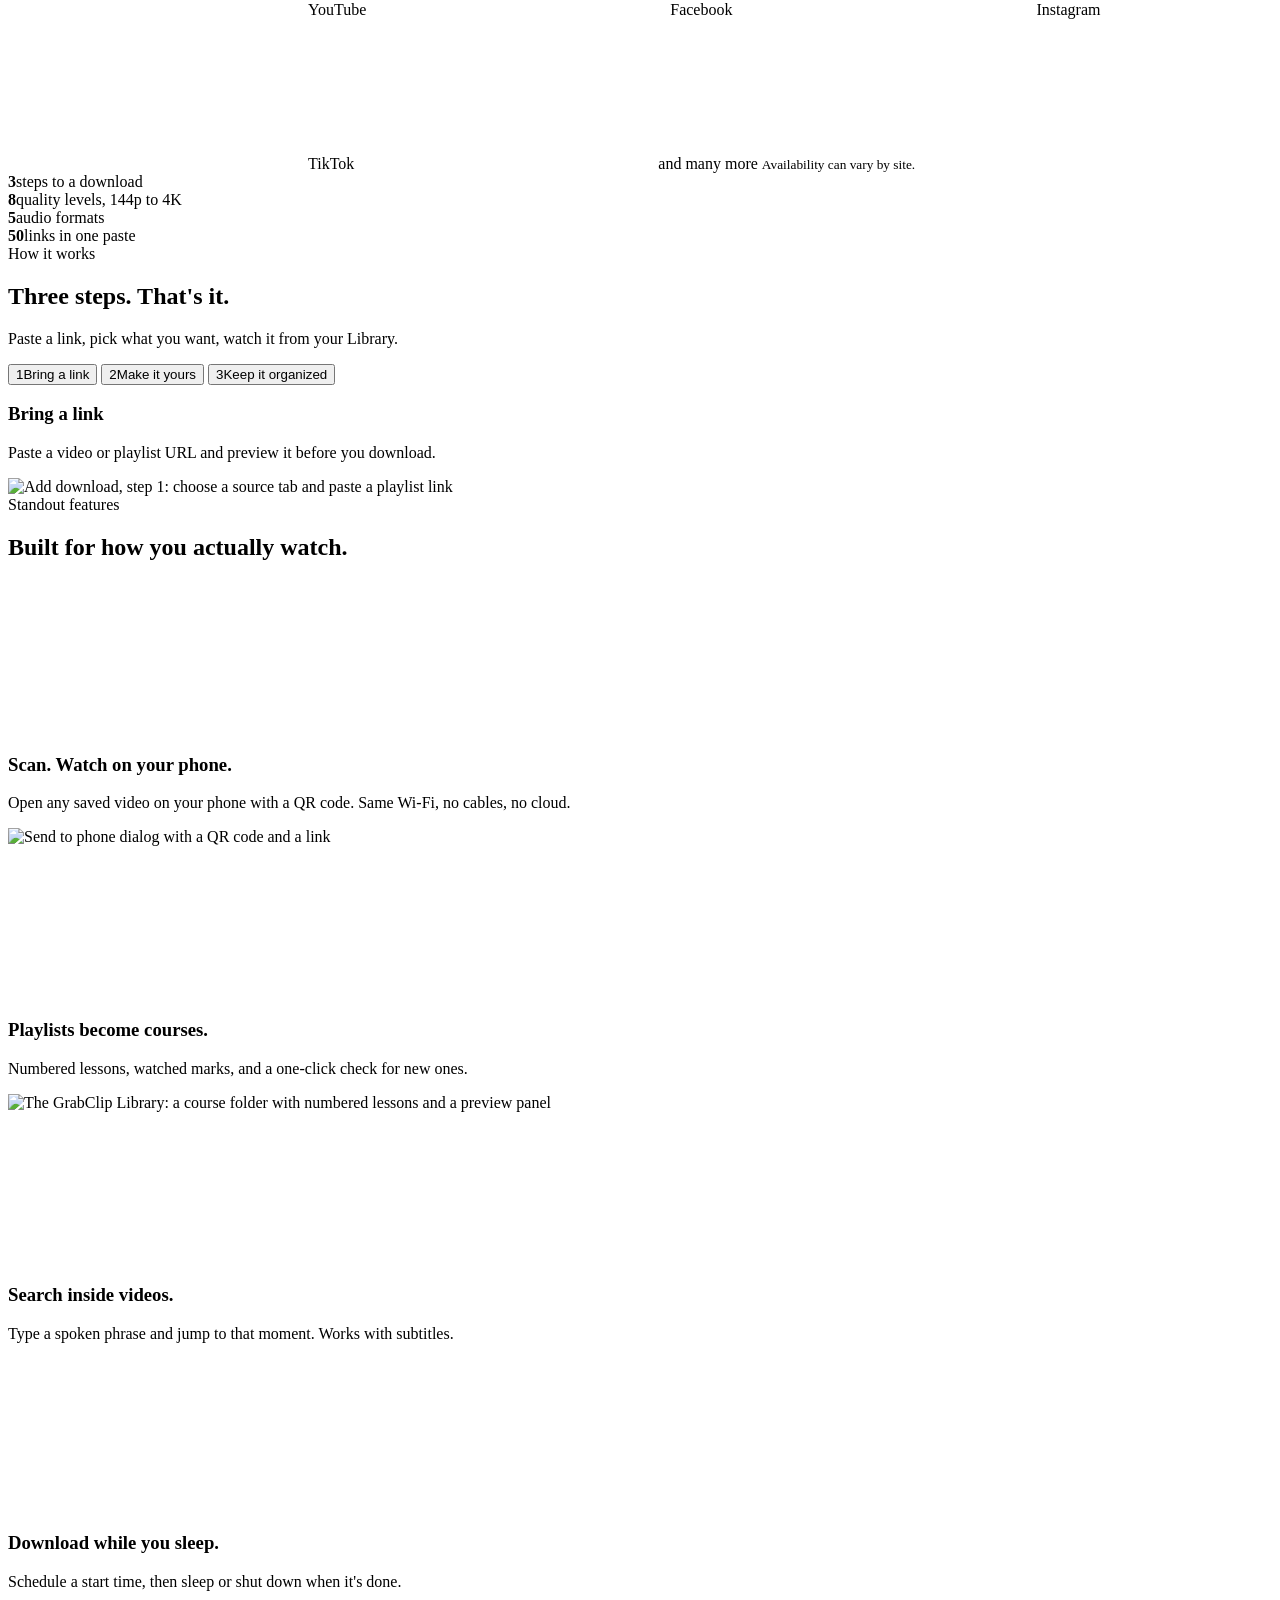
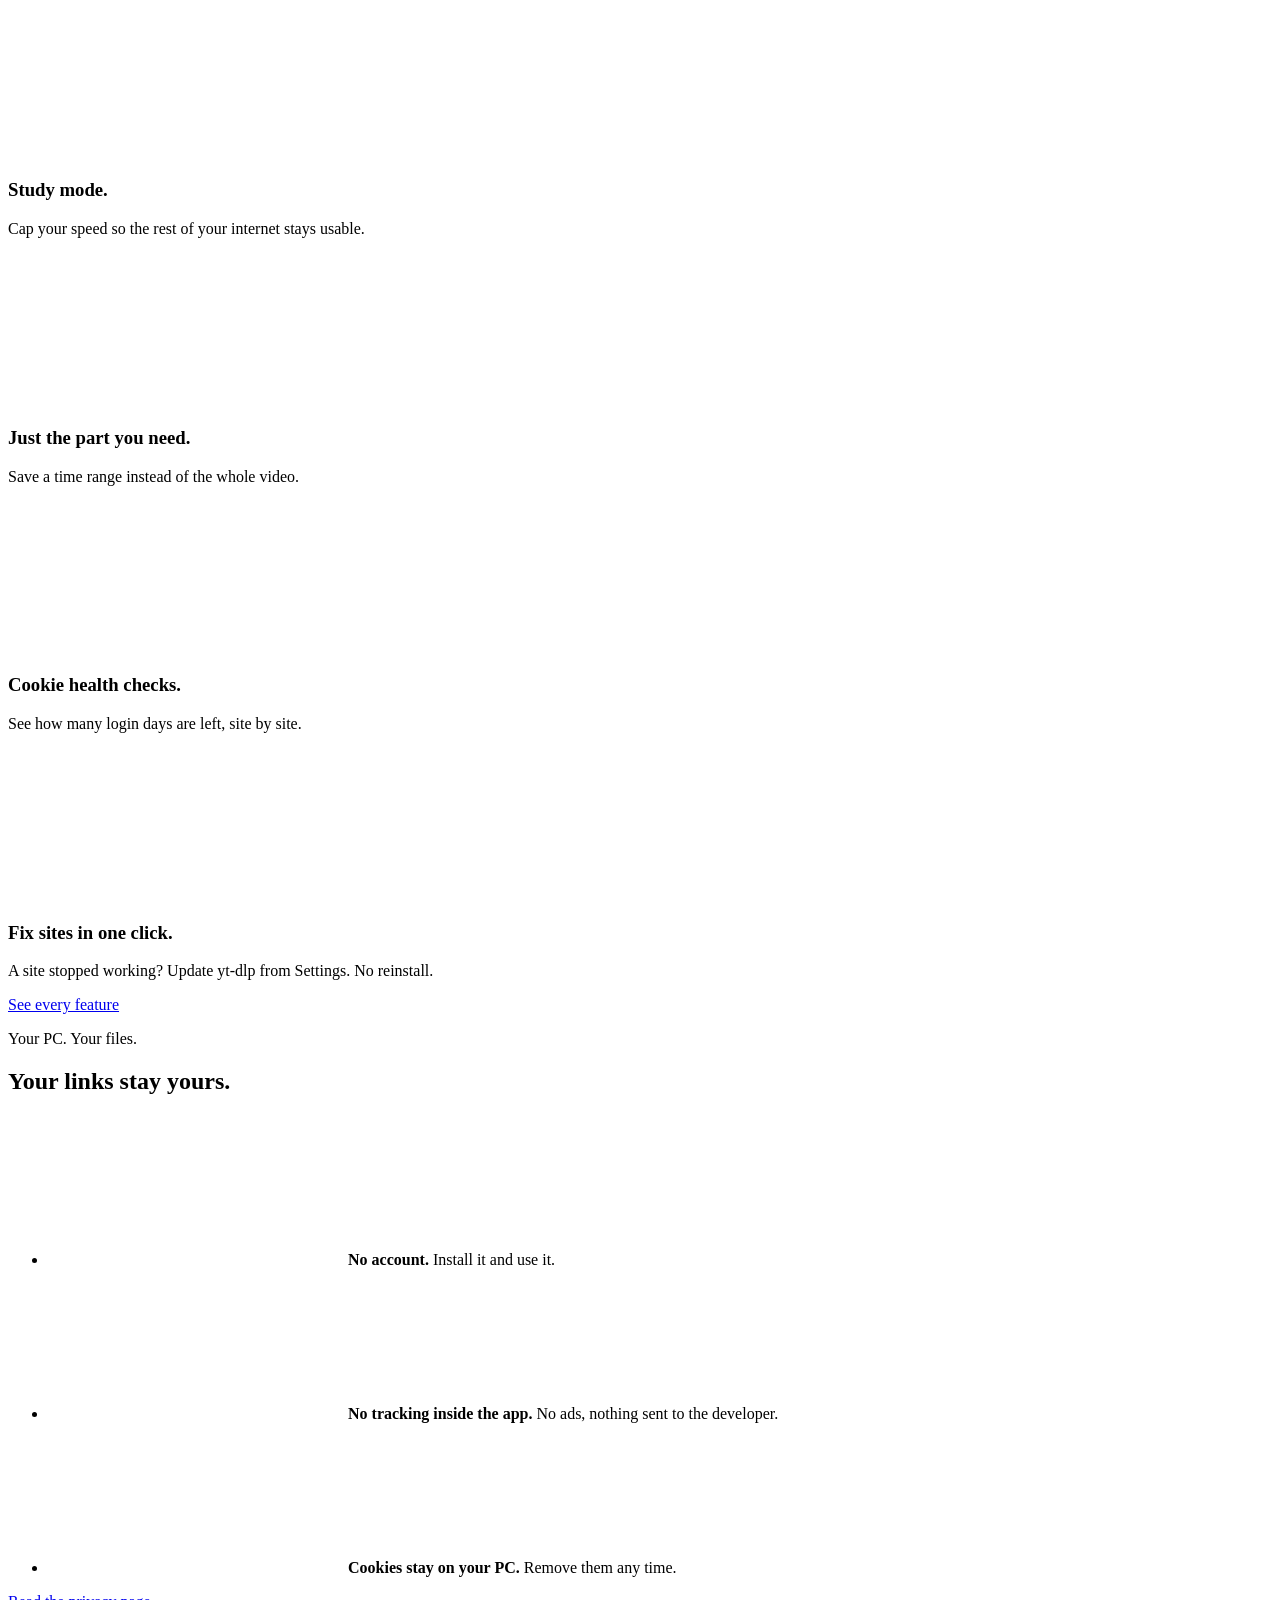
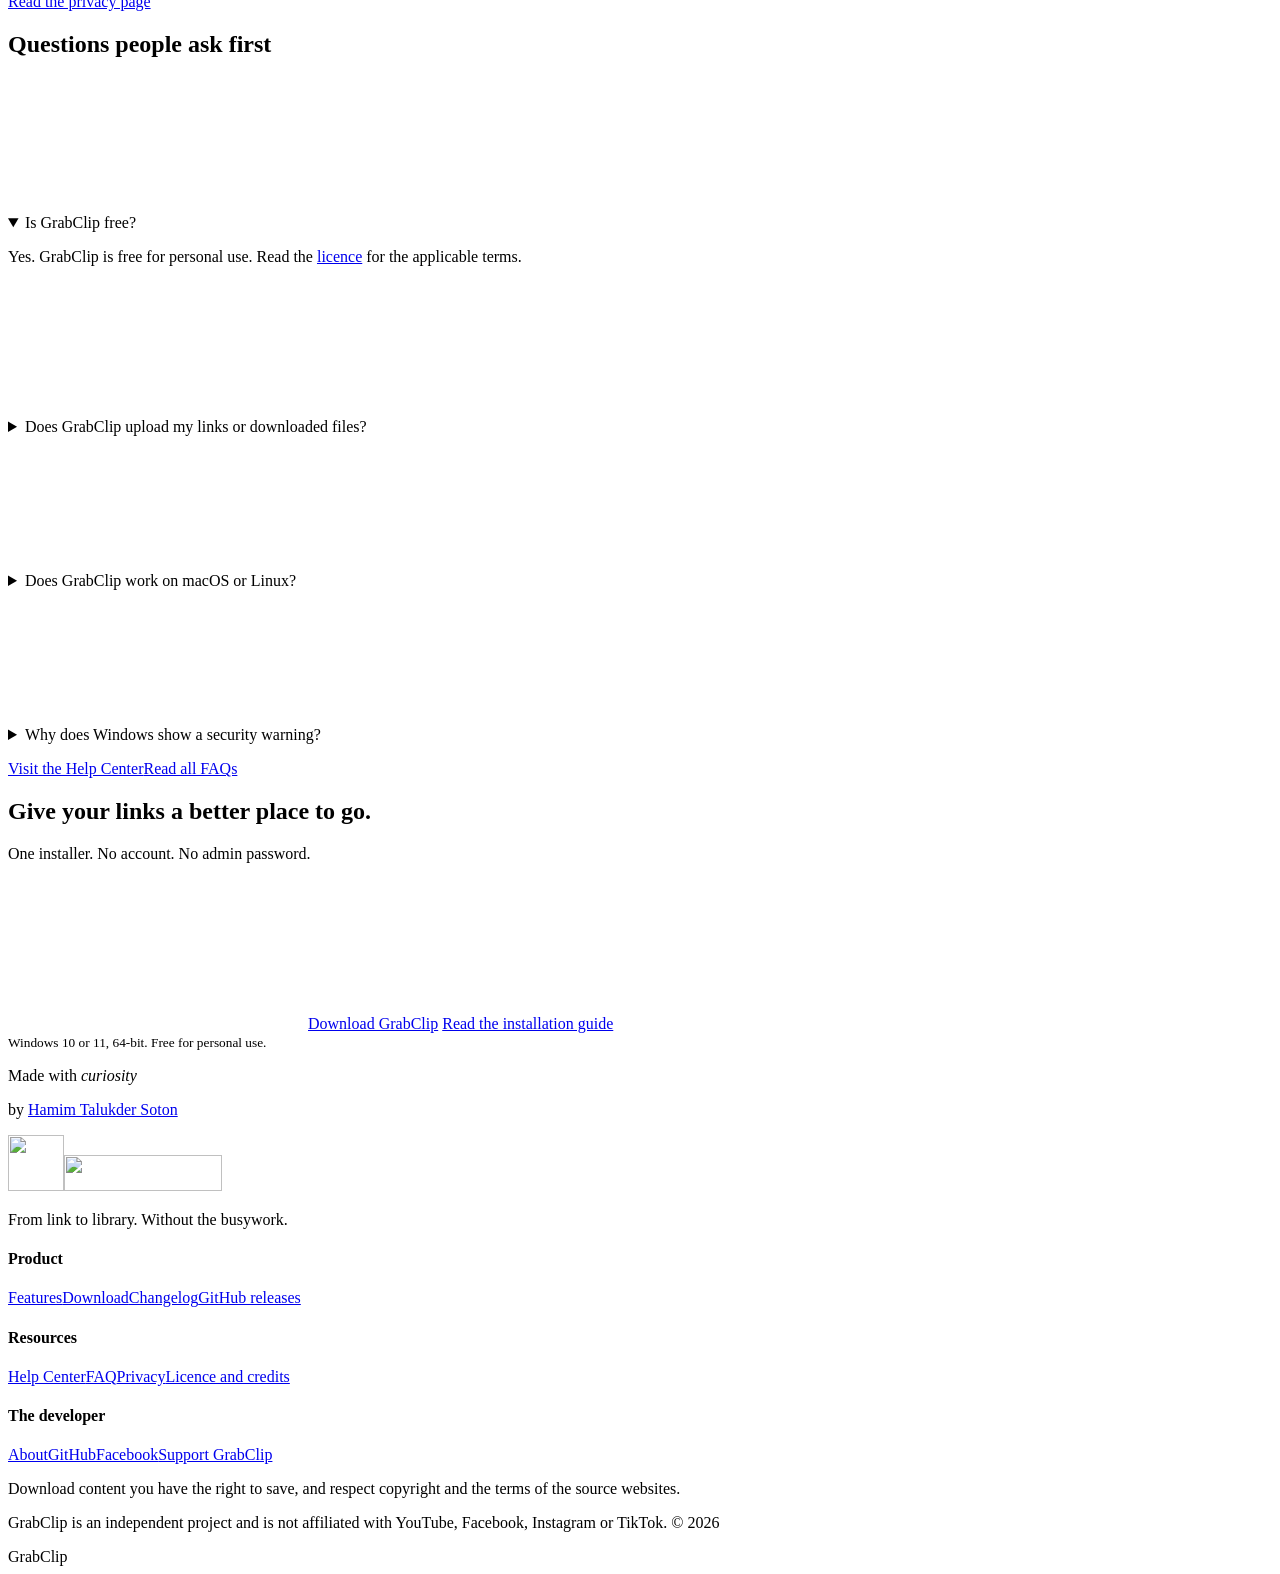
==== commit 5b0b449f: "Add files via upload" ====
--- a/website/index.html
+++ b/website/index.html
@@ -27,7 +27,7 @@
 </head>
 <body>
 <a class="skip" href="#main">Skip to content</a>
-<div class="announce">GrabClip <b data-version>1.0.1</b> is out. <a href="/changelog/">Explore what's new</a></div>
+<div class="announce">GrabClip <b data-version>1.0.2</b> is out. <a href="/changelog/">Explore what's new</a></div>
 <header class="site-head">
 <div class="wrap bar">
 <a class="brand" href="/" aria-label="GrabClip home"><img src="/assets/logo-icon.svg" alt="" width="30" height="30"><img src="/assets/logo-text.svg" alt="GrabClip" width="88" height="20"></a>
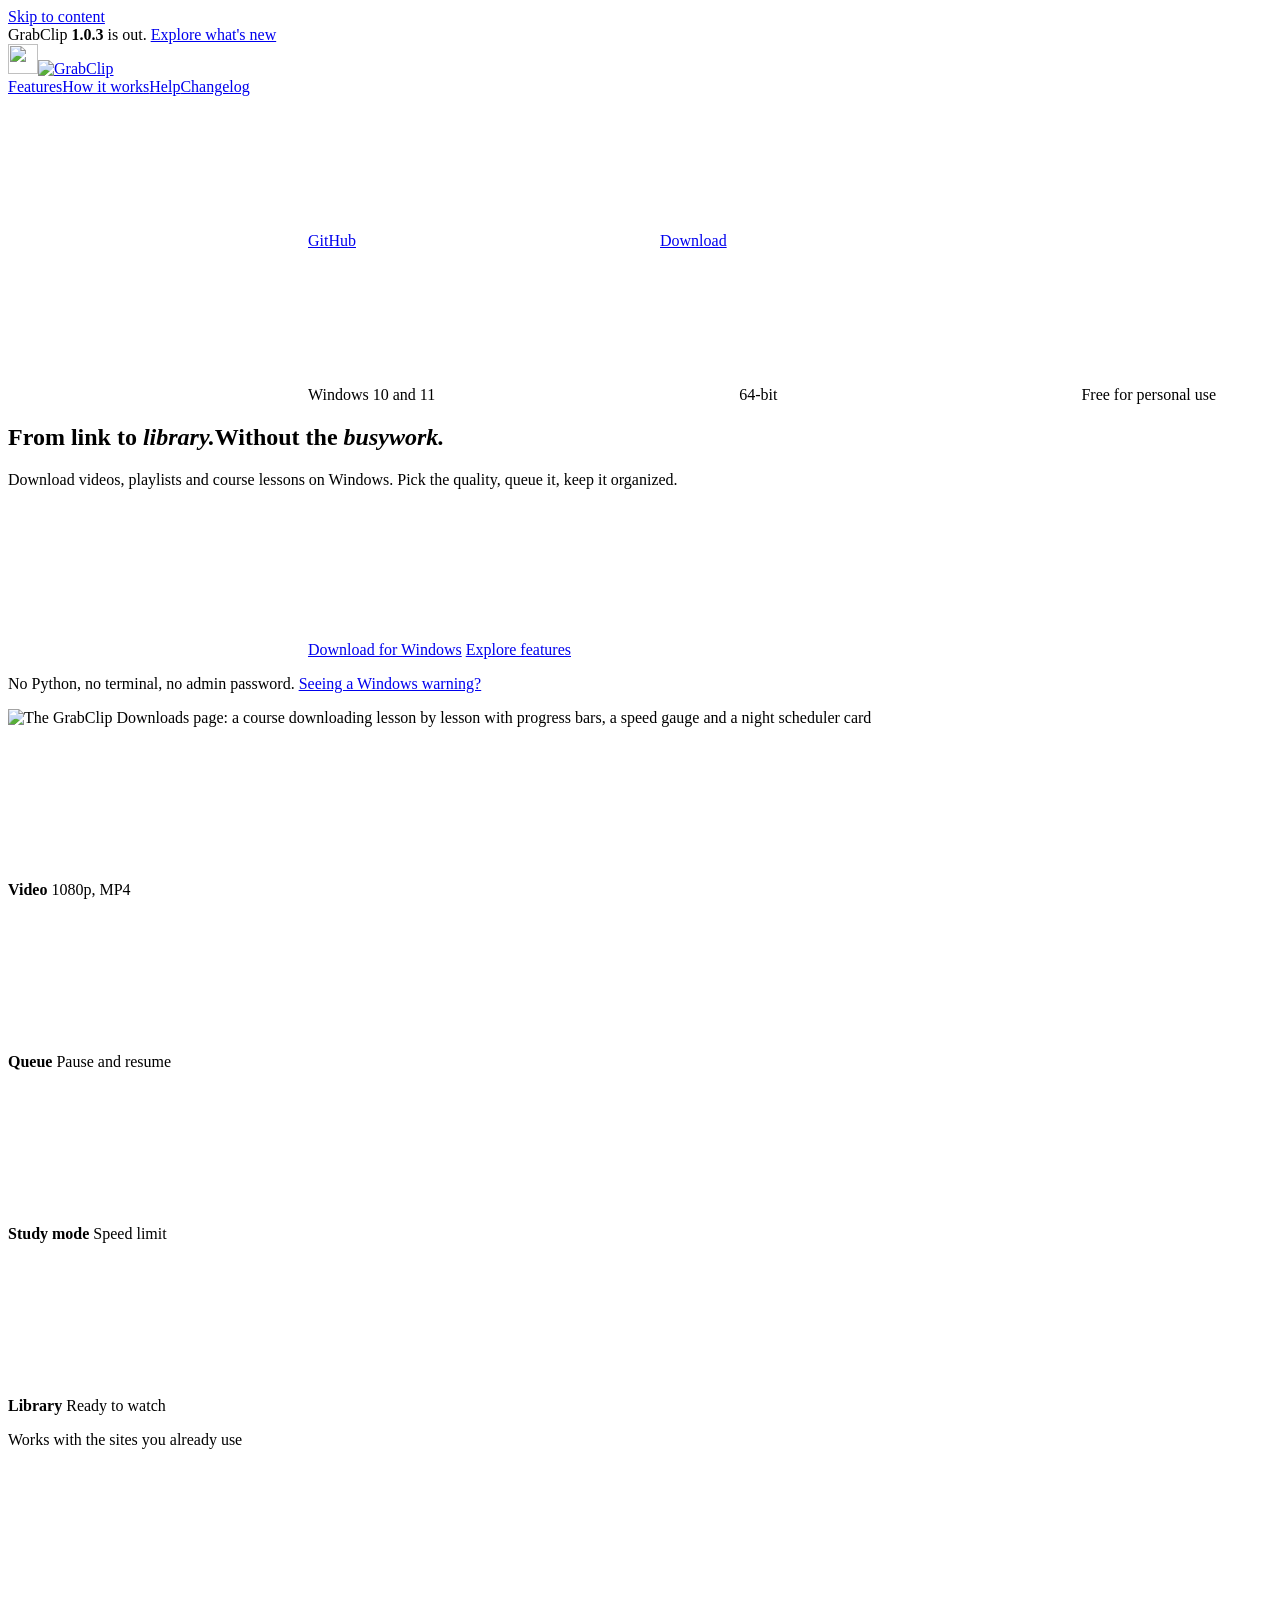
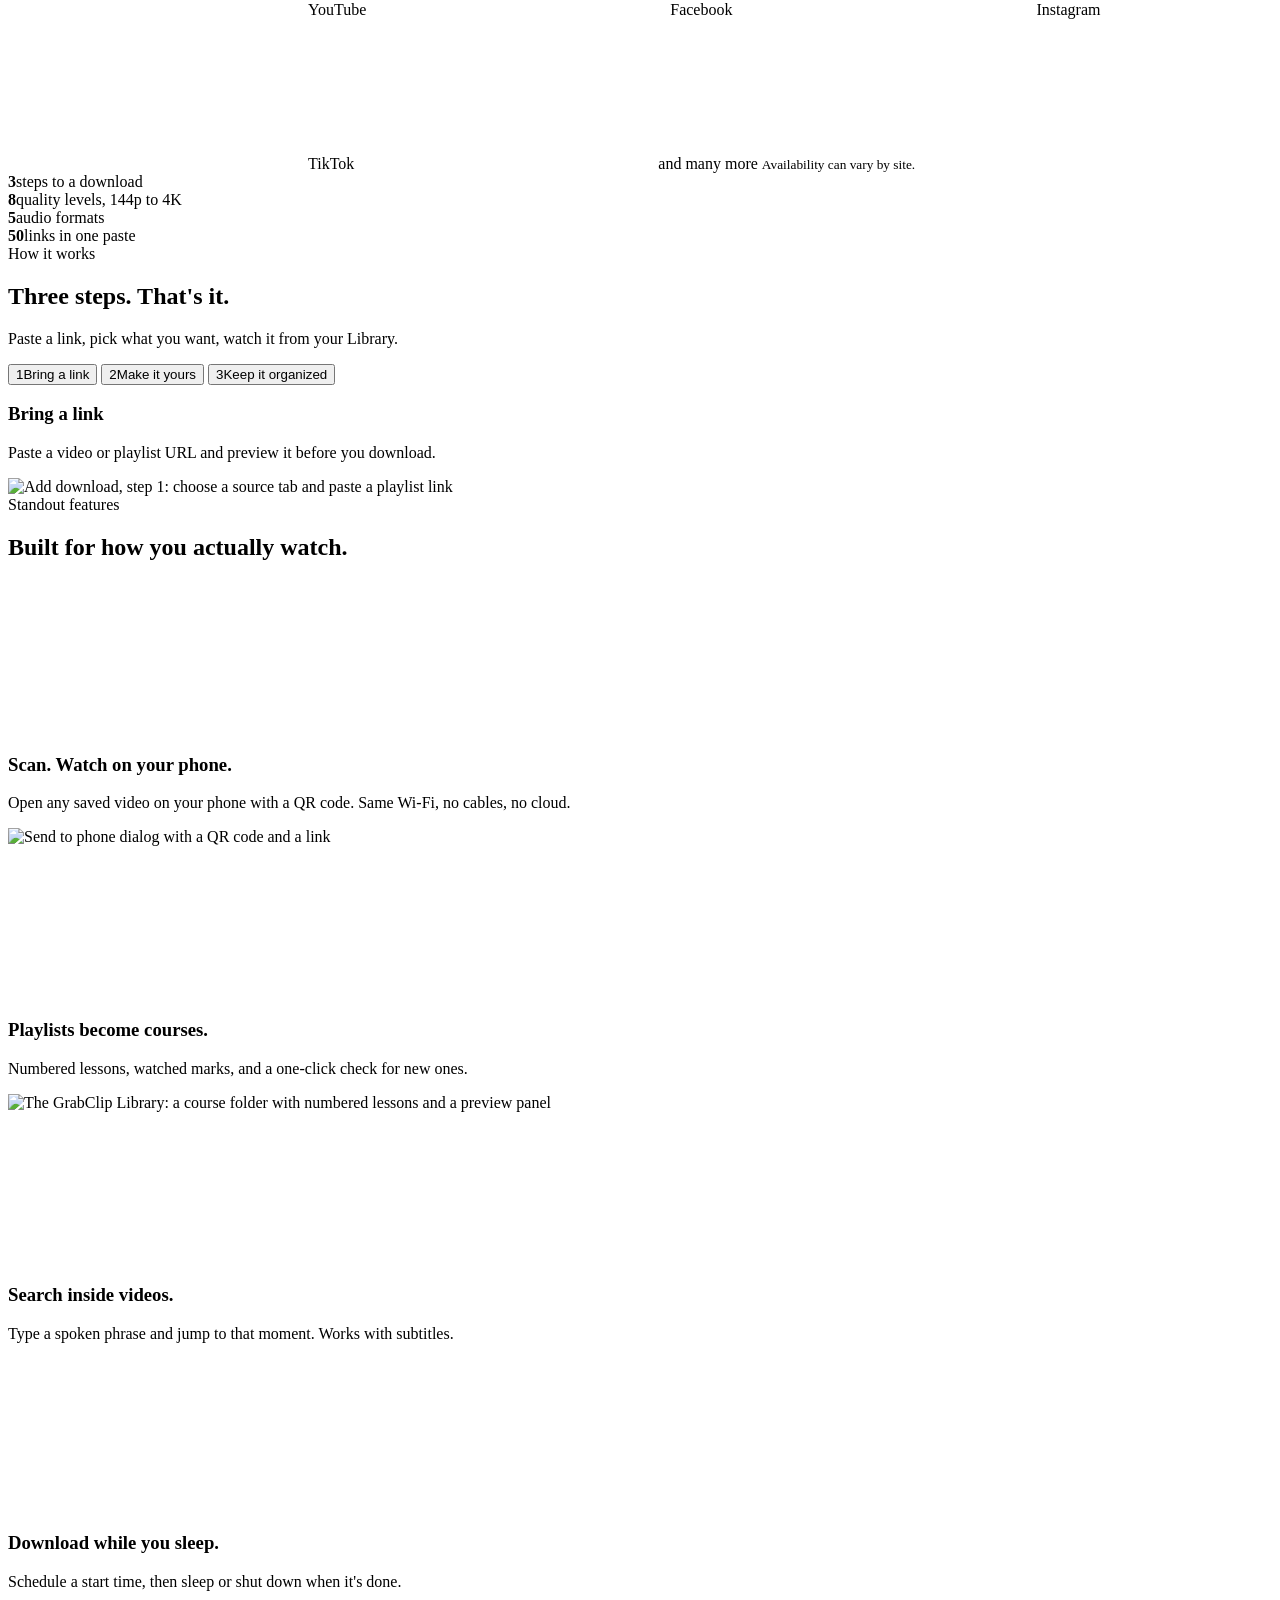
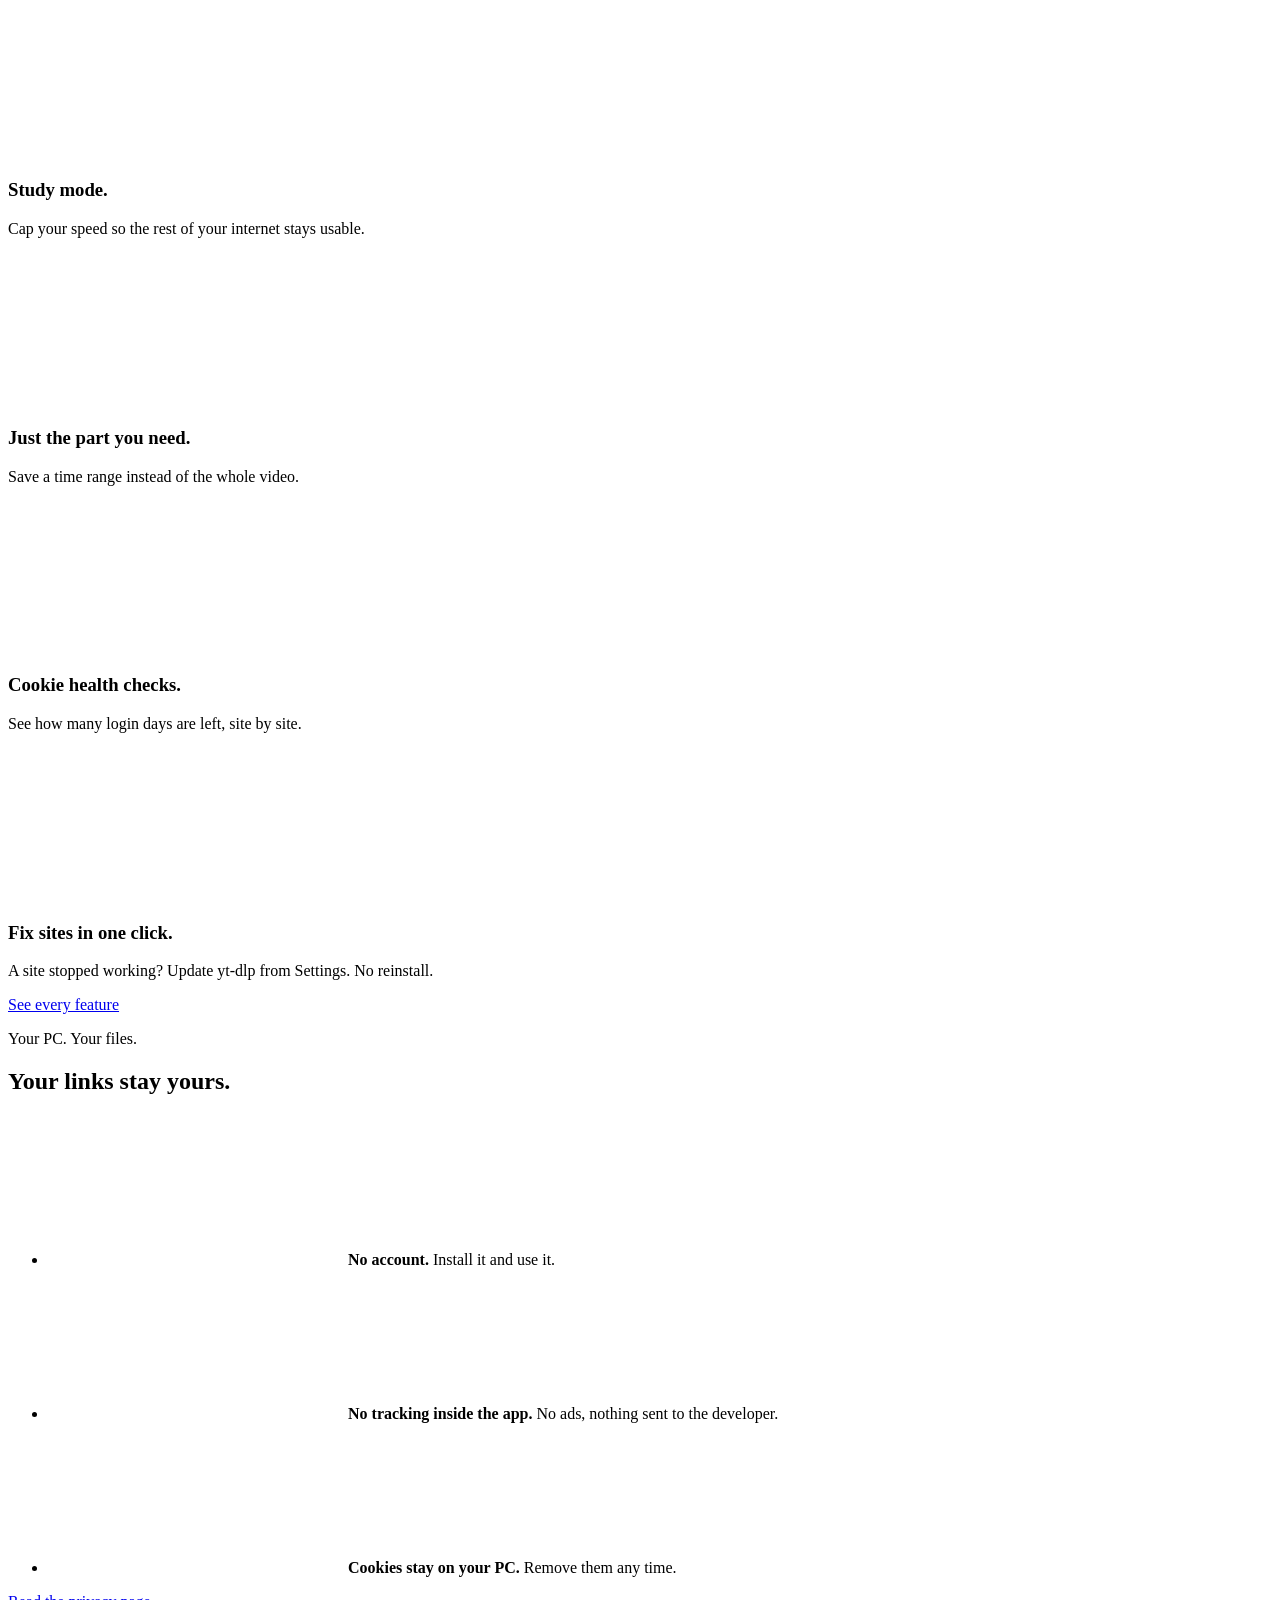
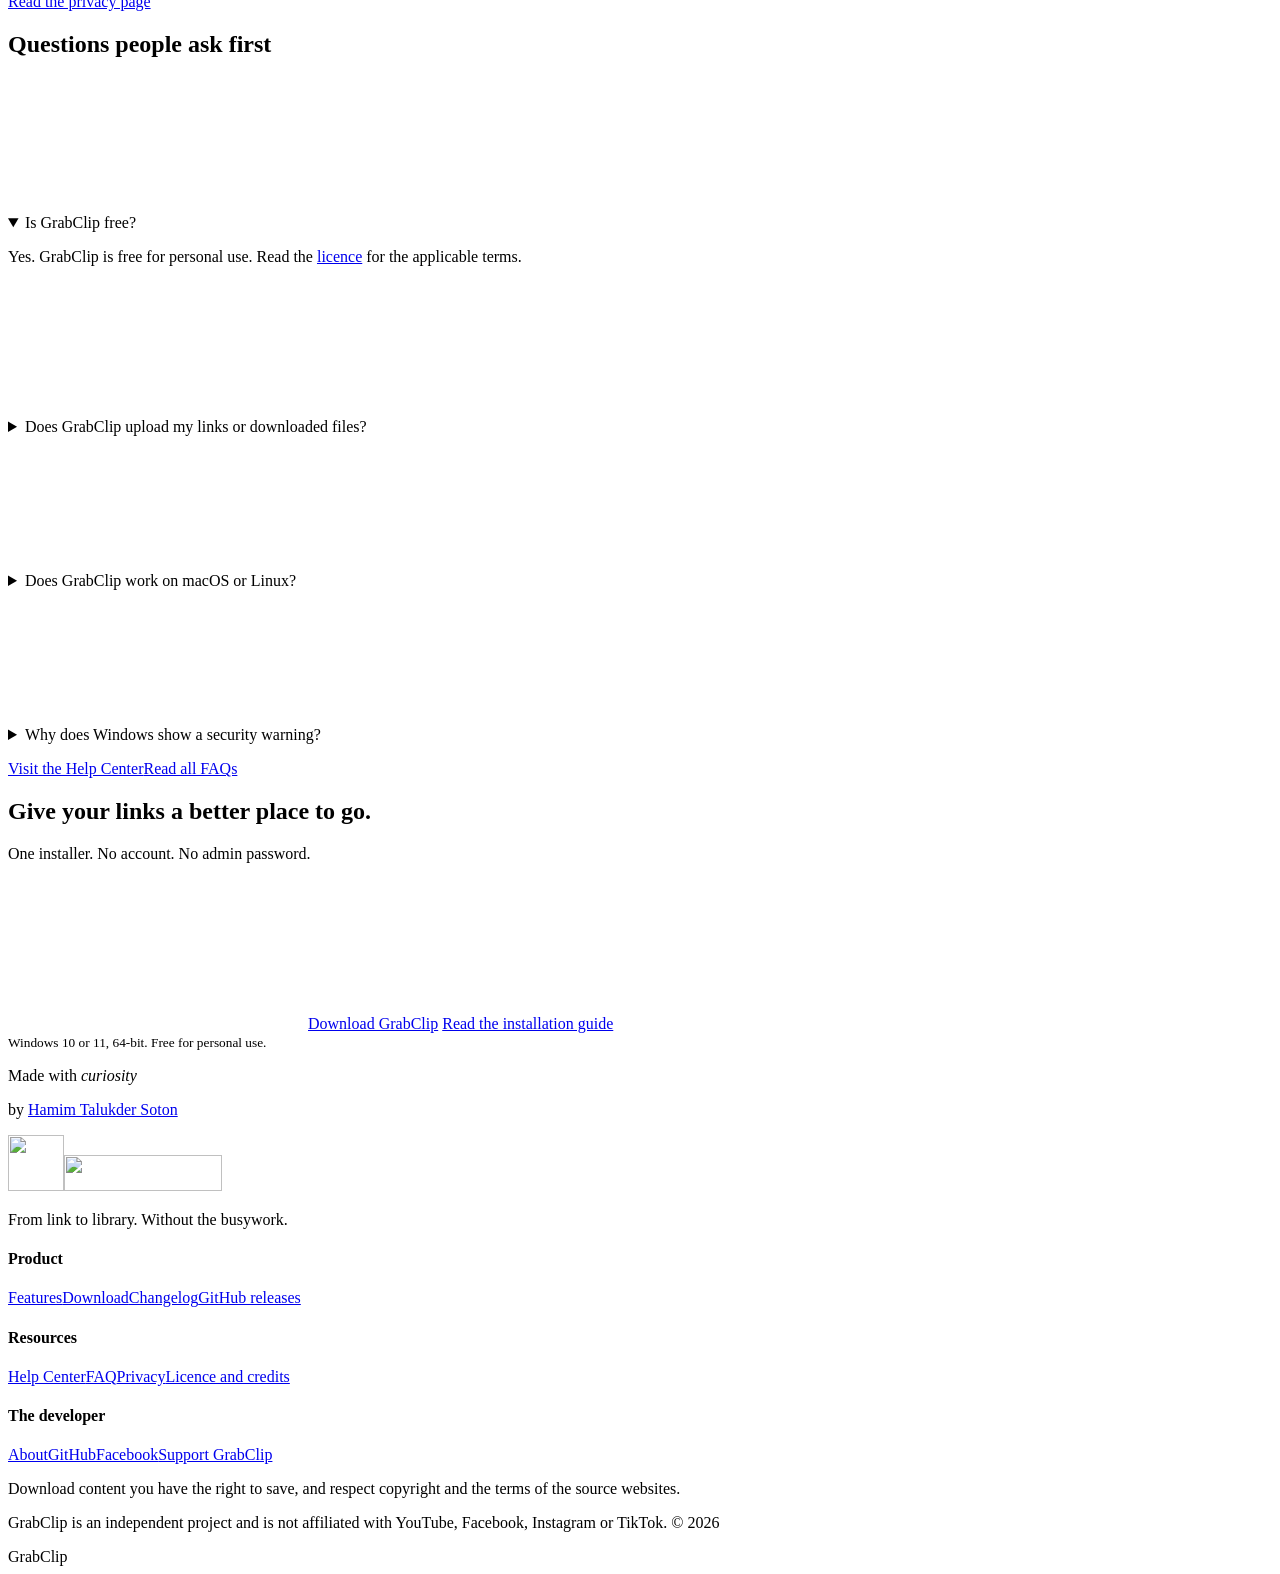
==== commit 337ec206: "Add files via upload" ====
--- a/website/index.html
+++ b/website/index.html
@@ -6,6 +6,7 @@
 <title>GrabClip — Windows Video &amp; Playlist Downloader</title>
 <meta name="description" content="Download videos, playlists and course lessons on Windows. Manage your queue, organize downloads and play saved media with GrabClip.">
 <link rel="canonical" href="https://grabclip.pages.dev/">
+<meta name="google-site-verification" content="uhfAuGD5At--KzV_N82cGDFOJz1yQHXOuApcQBo-PVE">
 <meta name="theme-color" content="#0B0F0E">
 <meta property="og:type" content="website">
 <meta property="og:site_name" content="GrabClip">
@@ -27,7 +28,7 @@
 </head>
 <body>
 <a class="skip" href="#main">Skip to content</a>
-<div class="announce">GrabClip <b data-version>1.0.2</b> is out. <a href="/changelog/">Explore what's new</a></div>
+<div class="announce">GrabClip <b data-version>1.0.3</b> is out. <a href="/changelog/">Explore what's new</a></div>
 <header class="site-head">
 <div class="wrap bar">
 <a class="brand" href="/" aria-label="GrabClip home"><img src="/assets/logo-icon.svg" alt="" width="30" height="30"><img src="/assets/logo-text.svg" alt="GrabClip" width="88" height="20"></a>
